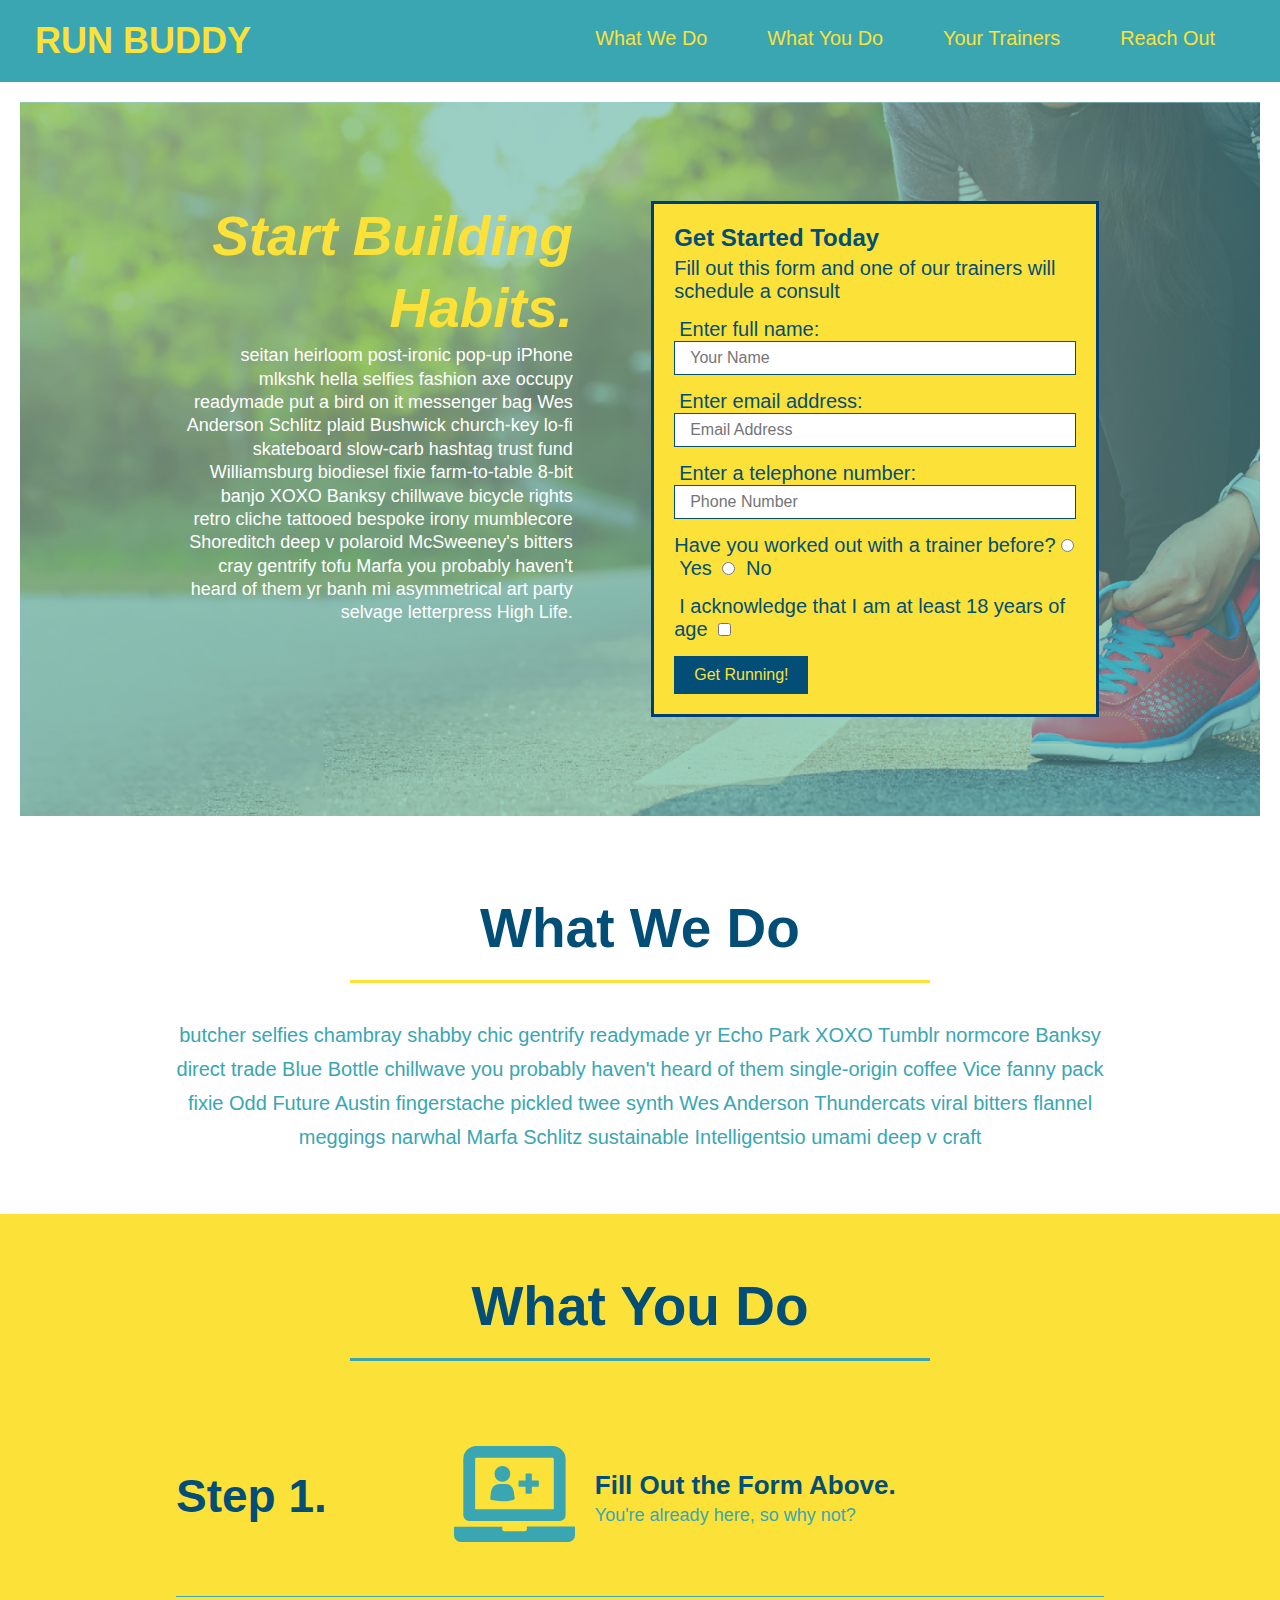
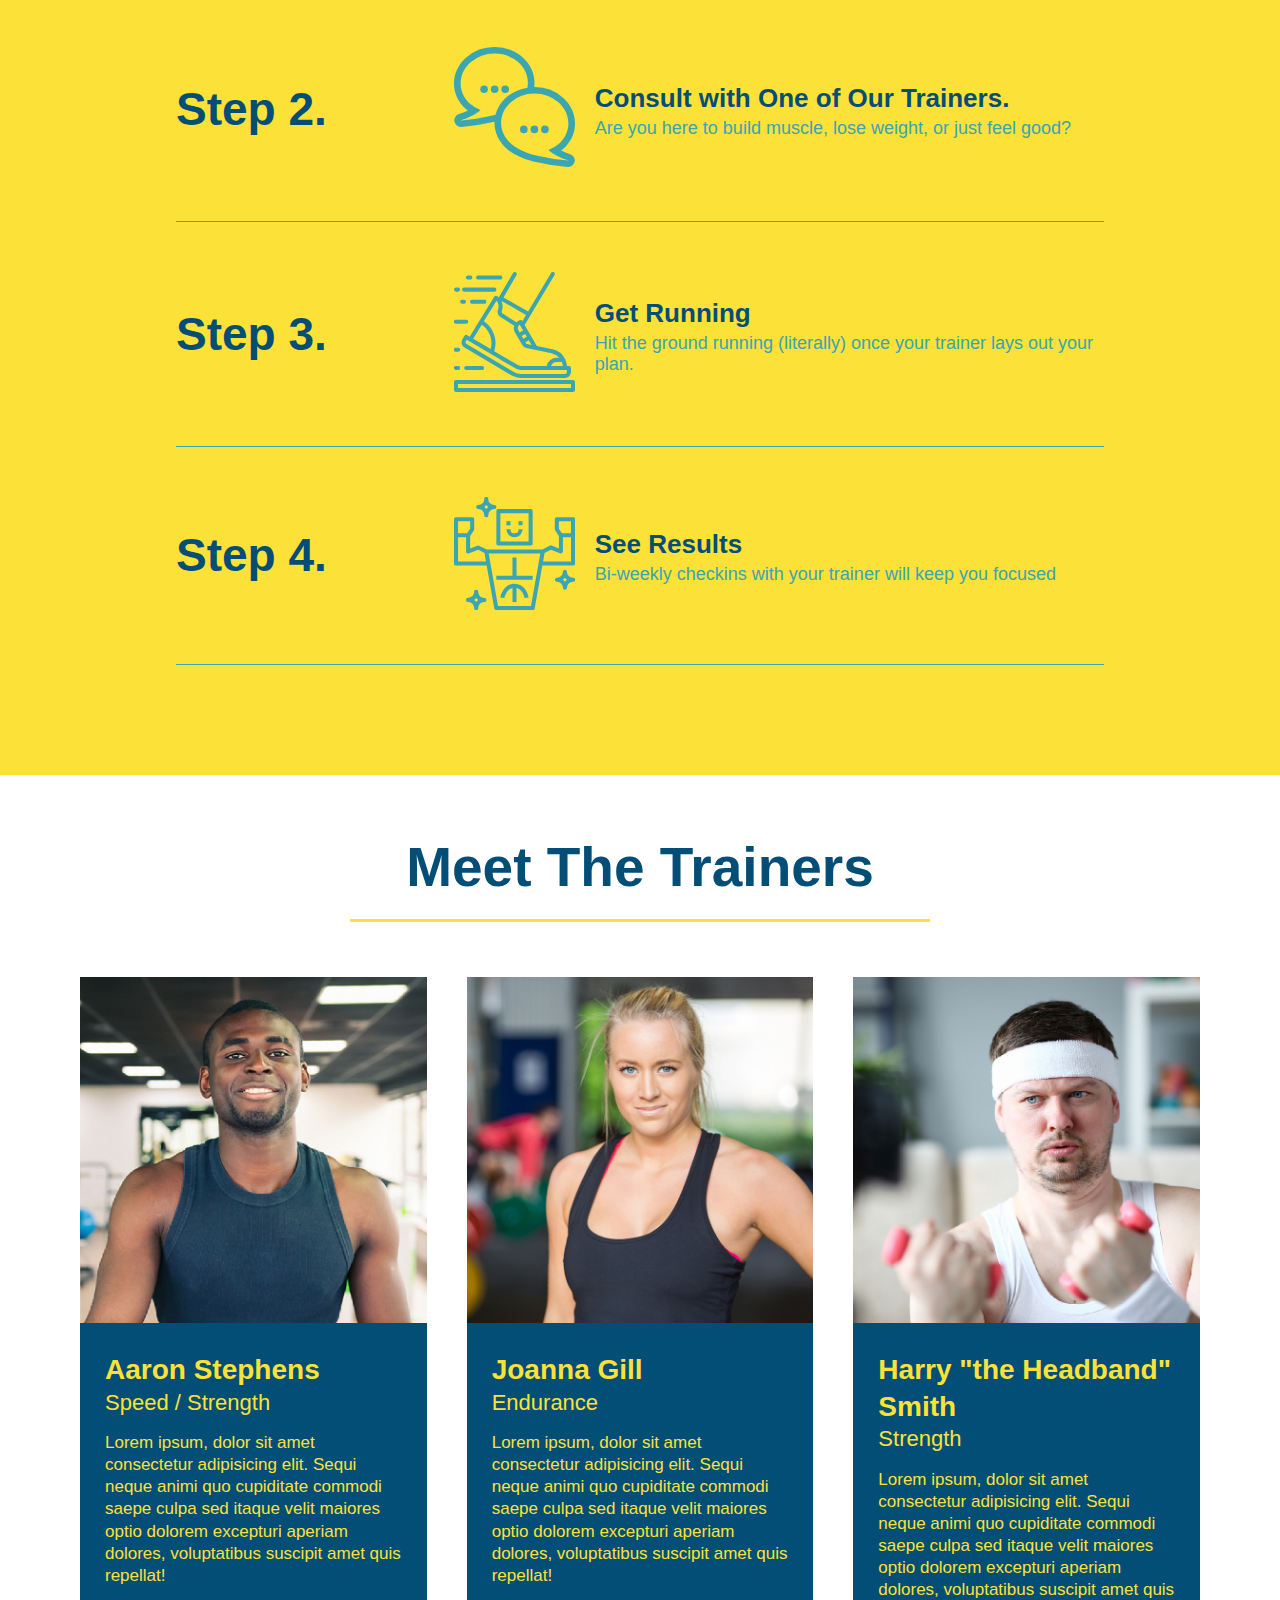
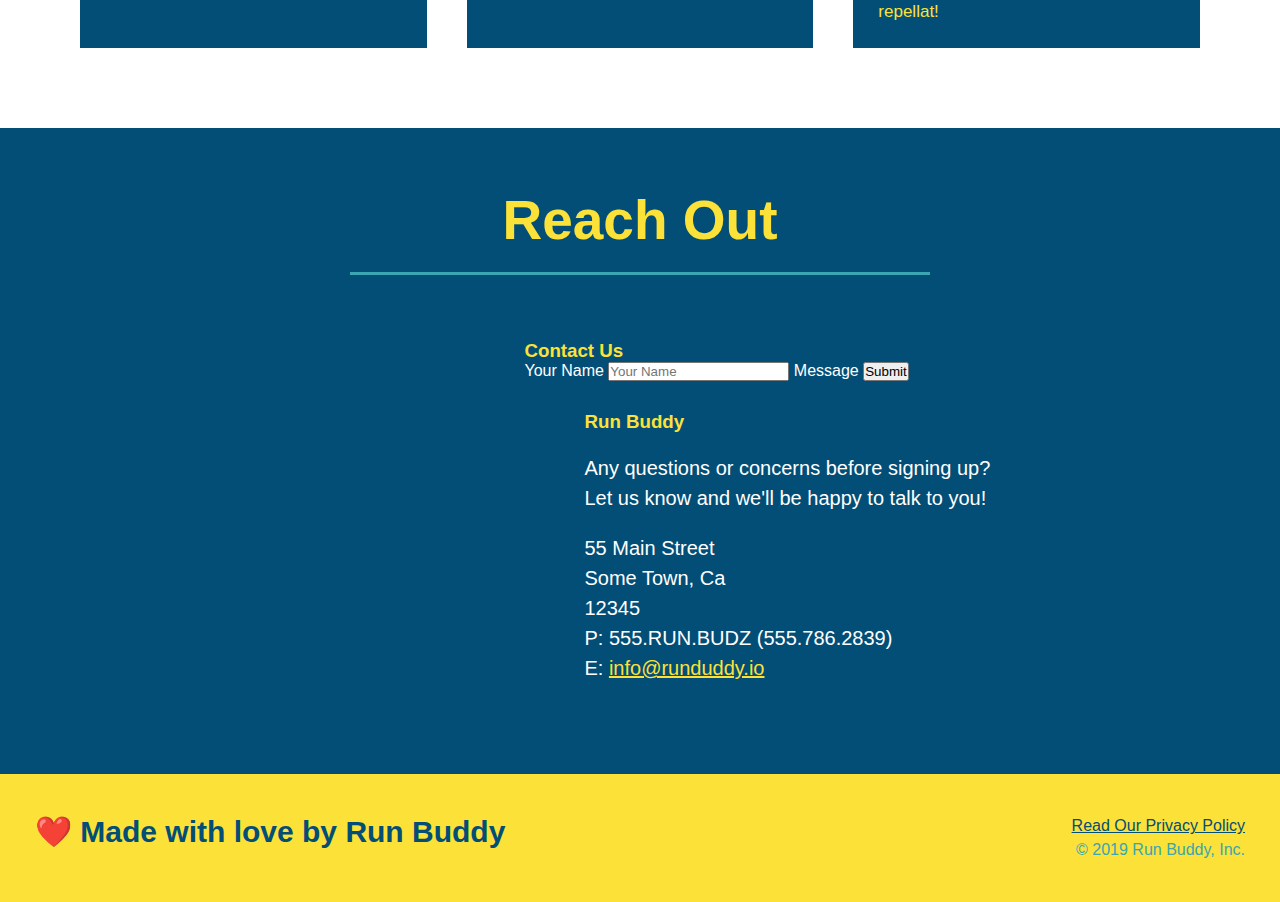
==== index.html @ 9f0fce04 "add flexbox to the trainers" ====
<!DOCTYPE html>
<html lang=en">
    
    <head>
        <meta charset="UTF-8" />
        <title>Run Buddy</title>
        <link rel="stylesheet" href="./assets/css/style.css">
    </head>
        
    <body>
        <header>
            <h1>
                <a href="/">RUN BUDDY</a>
            </h1>
            <nav>
                <!-- Unordered list element -->
                <ul>
                    <!-- List item element -->
                    <li>
                        <!-- Anchor element b-->
                        <a href="#what-we-do">What We Do</a>
                    </li>
                    <li>
                        <a href="#what-you-do">What You Do</a>
                    </li>
                    <li>
                        <a href="#your-trainers">Your Trainers</a>
                    </li>
                    <li>
                        <a href="#reach-out">Reach Out</a>
                    </li>
                </ul>
            </nav>
        </header>
    
        <!-- hero/jumbotron -->
    
        <section class="hero">
            <div class="hero-cta">
                <h2>Start Building Habits.</h2>
                <p>
                    seitan heirloom post-ironic pop-up iPhone mlkshk hella selfies fashion axe occupy readymade put a bird on it messenger bag Wes Anderson Schlitz plaid Bushwick church-key lo-fi skateboard slow-carb hashtag trust fund Williamsburg biodiesel fixie farm-to-table 8-bit banjo XOXO Banksy chillwave bicycle rights retro cliche tattooed bespoke irony mumblecore Shoreditch deep v polaroid McSweeney's bitters cray gentrify tofu Marfa you probably haven't heard of them yr banh mi asymmetrical art party selvage letterpress High Life.
                </p>
            </div>
            <div class="hero-form">
                <h3> Get Started Today</h3>
                <p>Fill out this form and one of our trainers will schedule a consult</p>
                <form>
                    <label for="name">Enter full name:</label> 
                    <input type="text" placeholder="Your Name" name="name" id="name" class="form-input" /> 

                    <label for="email">Enter email address:</label>
                    <input type="email" placeholder="Email Address" name="email" id="email" class="form-input" />

                    <label for="phone">Enter a telephone number:</label>
                    <input type="tel" placeholder="Phone Number" name="phone" id="phone" class="form-input"/>        

                    <p class="hero-form_label">
                
                    Have you worked out with a trainer before?

                    <input type="radio" name="trainer-confirm" id="trainer-yes" />
                    <label for="trainer-yes">Yes</label>

                    <input type="radio" name="trainer-confirm" id="trainer-no" />
                    <label for="trainer-no">No</label>
                    </p>

                    <p class="p2">
                    <label for="checkbox">I acknowledge that I am at least 18 years of age</label>
                    <input type="checkbox" name="checkbox1" id="checkbox" />
                    </p>
                    <button type="submit">
                    Get Running!
                    </button>
                </form>
            </div>
        </section>

        <!-- "what we do" section -->
    
        <section id="what-we-do" class="intro">
    
            <div class="flex-row">
                <h2 class="section-title primary-border">
                    What We Do
                </h2>
            </div>   
            <div class="flex-row"> 
                <p>
                    butcher selfies chambray shabby chic gentrify readymade yr Echo Park XOXO Tumblr normcore Banksy direct trade Blue Bottle chillwave you probably haven't heard of them single-origin coffee Vice fanny pack fixie Odd Future Austin fingerstache pickled twee synth Wes Anderson Thundercats viral bitters flannel meggings narwhal Marfa Schlitz sustainable Intelligentsio umami deep v craft
                </p>
            </div> 
        </section>

        <!-- "what you do" section -->
    
        <section id="what-you-do" class="steps">
            <div class="flex-row">
                <h2 class="section-title secondary-border">
                What You Do
                </h2>
            </div>
            <div class="step">
                <h3>Step 1.</h3>
                <div class="step-info">
                    <div class="step-img">
                        <img src="./assets/images/step-1.svg" alt="" />
                    </div>
                    <div class="step-text">
                        <h4>Fill Out the Form Above.</h4>
                        <p>You're already here, so why not?</p>
                    </div>
                </div>
            </div>

            <div class="step">
                <h3>Step 2.</h3>
                <div class="step-info">
                    <div class="step-img">
                        <img src="./assets/images/step-2.svg" alt="" />
                    </div>
                    <div class="step-text">
                        <h4>Consult with One of Our Trainers.</h4>
                        <p>Are you here to build muscle, lose weight, or just feel good?</p>
                    </div>
                </div>
            </div>

            <div class="step">
                <h3>Step 3.</h3>
                <div class="step-info">    
                    <div class="step-img">
                        <img src="./assets/images/step-3.svg" alt="" />
                    </div>
                    <div class="step-text">
                        <h4>Get Running</h4>
                        <p> Hit the ground running (literally) once your trainer lays out your plan.</p>
                    </div>
                </div>
            </div>

            <div class="step">
                <h3>Step 4.</h3>
                <div class="step-info">
                    <div class="step-img">
                        <img src="./assets/images/step-4.svg" atl="" />
                    </div>
                    <div class="step-text">
                        <h4>See Results</h4>
                        <p>Bi-weekly checkins with your trainer will keep you focused</p>
                    </div>
                </div>
            </div>
        </section>

        <!-- "meet the trainers" section -->
    
        <section id="your-trainers">
            <div class="flex-row">
                <h2 class="section-title primary-border">
                    Meet The Trainers
                </h2>
            </div>

            <!--first trainer bio -->

            <div class="trainers">
                <article class="trainer">
                    <img src="./assets/images/trainer-1.jpg" alt="Aaron Stephens in his workout clothes, ready to pump iron" />
                    <div class="trainer-bio">
                        <h3 class="trainer-name">Aaron Stephens</h3>
                        <h4 class="trainer-role">Speed / Strength</h4>
                        <p>
                            Lorem ipsum, dolor sit amet consectetur adipisicing elit. Sequi neque animi quo cupiditate commodi saepe culpa sed itaque velit maiores optio dolorem excepturi aperiam dolores, voluptatibus suscipit amet quis repellat!
                        </p>
                    </div>
                </article>

            <!-- second trainer bio -->
    
                <article class="trainer">
                    <img src="./assets/images/trainer-2.jpg" alt="Joanna Gill cooling off after a workout" />
                    <div class="trainer-bio">
                        <h3 class="trainer-name">Joanna Gill</h3>
                        <h4 class="trainer-role">Endurance</h4>
                        <p>
                            Lorem ipsum, dolor sit amet consectetur adipisicing elit. Sequi neque animi quo cupiditate commodi saepe culpa sed itaque velit maiores optio dolorem excepturi aperiam dolores, voluptatibus suscipit amet quis repellat!
                        </p>
                    </div>
                </article>

            <!-- third trainer bio -->

                <article class="trainer">
                    <img src="./assets/images/trainer-3.jpg" alt="Harry Smith wearing a headband and lifting comically small weights" />
                    <div class="trainer-bio">
                        <h3 class="trainer-name">Harry "the Headband" Smith</h3>
                        <h4 class="trainer-role">Strength</h4>
                        <p>
                            Lorem ipsum, dolor sit amet consectetur adipisicing elit. Sequi neque animi quo cupiditate commodi saepe culpa sed itaque velit maiores optio dolorem excepturi aperiam dolores, voluptatibus suscipit amet quis repellat!
                        </p>
                    </div>
                </article>

            </div>

        </section>

        <!-- "reach out" section-->
    
        <section id="reach-out" class="contact">
            <div class="flex-row">
                <h2 class="section-title secondary-border">Reach Out</h2>
            </div>
            <div class="contact-info">
                <iframe
                    src="https://www.google.com/maps/embed?pb=!1m18!1m12!1m3!1d1112.2845844652825!2d-120.42354623456761!3d37.95341497773457!2m3!1f0!2f0!3f0!3m2!1i1024!2i768!4f13.1!3m3!1m2!1s0x8090c46e315aaf1b%3A0xb32d2fcd2023b726!2sMain%20St%2C%20Jamestown%2C%20CA%2095327!5e0!3m2!1sen!2sus!4v1621536391414!5m2!1sen!2sus"
                    style="border:0;"
                    allowfullscreen=""
                    loading="lazy">
                </iframe>
                <div class="contact-form">
                    <h3>Contact Us</h3>
                    <form>
                        <label for="contact-name">Your Name</label>
                        <input type="text" id="contact-name" placeholder="Your Name" />

                        <label for="contact-message">Message</label>
                        <textaarea id="contact-message" placeholder="message"></textaarea>
                        <button type="submit">Submit</button>
                    </form>
                <div>
                    <h3>Run Buddy</h3>
                    <p>
                        Any questions or concerns before signing up?
                    <br />
                        Let us know and we'll be happy to talk to you!
                    </p>
                    <address>
                        55 Main Street <br/>
                        Some Town, Ca <br/>
                        12345<br/>
                        P: 555.RUN.BUDZ (555.786.2839)<br/>
                        E: <a href="mailto:info@runbuddy.io">info@runduddy.io</a>
                    </address>
                </div>    
            </div>
        </section>

        <!-- footer -->

        <footer>
            <h2>❤️ Made with love by Run Buddy</h2>
            <div>
                <a href="./privacy-policy.html">Read Our Privacy Policy</a><br />
                &copy; 2019 Run Buddy, Inc.
            </div>
        </footer>
    </body>

</html>
---- assets/css/style.css ----
* {
    margin: 0;
    padding: 0;
    box-sizing: border-box;
}

body {
    color: #39a6b2;
    font-family: Helvetica, Arial, sans-serif;
}

header {
    padding: 20px 35px;
    background-color: #39a6b2;
    display: flex;
    justify-content: space-between;
    flex-wrap: wrap;
}

header h1 {
    font-weight: bold;
    font-size: 36px;
    color: #fce138;
    margin:0;
}

header a {
    text-decoration: none;
    color: #fce138;
}

header nav {
    margin: 7px 0;
}

header nav ul {
    display: flex;
    flex-wrap: wrap;
    justify-content: space-between;
    align-items: center;
    list-style: none;
}

header nav ul li a {
    margin: 0 30px;
    font-weight: lighter;
    font-size: 1.55vw;
}

footer {
    background: #fce138;
    width: 100%;
    padding: 40px 35px;
    display: flex;
    justify-content: space-between;
    flex-wrap: wrap;
}

footer h2 {
    color: #024e76;
    font-size: 30px;
    margin: 0;
}

footer div {
    line-height: 1.5;
    text-align: right;
}

footer a{
    color: #024e76;
}

section {
    padding: 60px;
}

/* Flex */

.flex-row {
    display: flex;
}

/* HERO SECTION*/

.hero {
    background-image: url("../images/hero-bg.jpg");
    background-size: cover;
    background-position: center;
    display: flex;
    justify-content: center;
    flex-wrap: wrap;
}

.hero-cta {
    width: 35%;
    text-align: right;
    margin: 3.5%;
    color: #fff;
    font-size: 18px;
    line-height: 1.3;
}

.hero-cta h2 {
    font-style: italic;
    font-size: 55px;
    color: #fce138;
}

.hero-form {
    border: 3px solid #023e76;
    background-color: #fce138;
    padding: 20px;
    color: #024e76;
    border-style: solid;
    width: 40%;
    margin: 3.5%;
}

.hero-form h3{
    font-size: 24px;
    margin: 0;
}

.hero-form p {
    margin: 5px 0 15px 0
}

.form-input {
    border: 1px solid #024e76;
    display: block;
    padding: 7px 15px;
    font-size: 16px;
    color: #024e76;
    width: 100%;
    margin-bottom: 15px;
}

.hero-form label {
    margin: 0px 5px;
}

.hero-form button {
    color:#fce138;
    background-color: #024e76;
    border: none;
    padding: 10px 20px;
    font-size: 16px;
}

/* What We Do Style */

.intro p {
    line-height: 1.7;
    color: #39a6b2;
    width: 80%;
    font-size: 20px;
    margin: 0 auto;
    text-align: center;
}
/* Section Title Styles*/

.section-title {
    font-size: 55px;
    color: #024e76;
    border-bottom: 3px solid;
    padding-bottom: 20px;
    text-align: center;
    margin: 0 auto 35px auto;
    width: 50%;
}

.primary-border {
    border-color: #fce138;
}

.secondary-border {
    border-color: #39a6b2;
}

/* STEPS*/

.steps {
    background: #fce138;
}

.step {
    margin: 50px auto;
    padding-bottom: 50px;
    width: 80%;
    border-bottom: 1px solid #39a6b2;
    display: flex;
    flex-wrap: wrap;
    align-items: center;
    justify-content: space-between;
}

.step h3 {
    color: #024e76;
    font-size: 46px;
    flex: 1 30%;
}

.step-info {
    flex: 2 70%;
    display: flex;
    flex-wrap: wrap;
    align-items: center;
}

.step-img {
    flex: 1 12%;
    margin-right: 20px;
}

.step-img img {
    max-width: 100%;
}

.step-text {
    flex: 12;
}

.step-text p {
    color: #39a6b2;
    font-size: 18px;
}

.step-text h4 {
    font-size: 26px;
    line-height: 1.5;
    color: #024e76;
}

/* MEET THE TRAINERS*/

.trainers {
    width: 100%;
    margin: 0 auto;
    display: flex;
    flex-wrap: wrap;
    justify-content: space-around;
}

.trainer {
    margin: 20px;
    flex: 1;
    background: #024e76;
    color: #fce138;
}

.trainer img{
    width: 100%;
}

.trainer-bio {
    padding: 25px;
    line-height: 1.3;
}

.trainer-bio h3 {
    font-size: 28px;
}
 
.trainer-bio h4 {
    font-weight: lighter;
    font-size: 22px;
    margin-bottom: 15px;
}

.trainer-bio p {
    font-size: 17px;
}


/* Text Shift*/


.text-left {
    text-align: left;
}

.text-right {
    text-align: right;
}


/* REACH OUT */


.contact {
    background: #024e76;
}

.contact h2 {
    color: #fce138
}

.contact-info iframe {
    width: 400px;
    height: 400px;
}

.contact-info h3 {
    color:#fce138
}

.contact-info div {
    width: 410px;
    display: inline-block;
    vertical-align: top;
    text-align: left;
    margin: 30px 0 0 60px;
    color: white;
}
.contact-info p, .contact-info address {
    margin: 20px 0;
    line-height: 1.5;
    font-size: 20px;
    font-style:normal;
}

.contact-info a {
    color:#fce138
}

.hero {
    margin: 20px;
    background-color: white;
    font-size: 20px;
    color: blue;
}

.hero-secondary {
    margin: 20px;
    background-color: black;
    font-size: 20px;
    color: red;
}
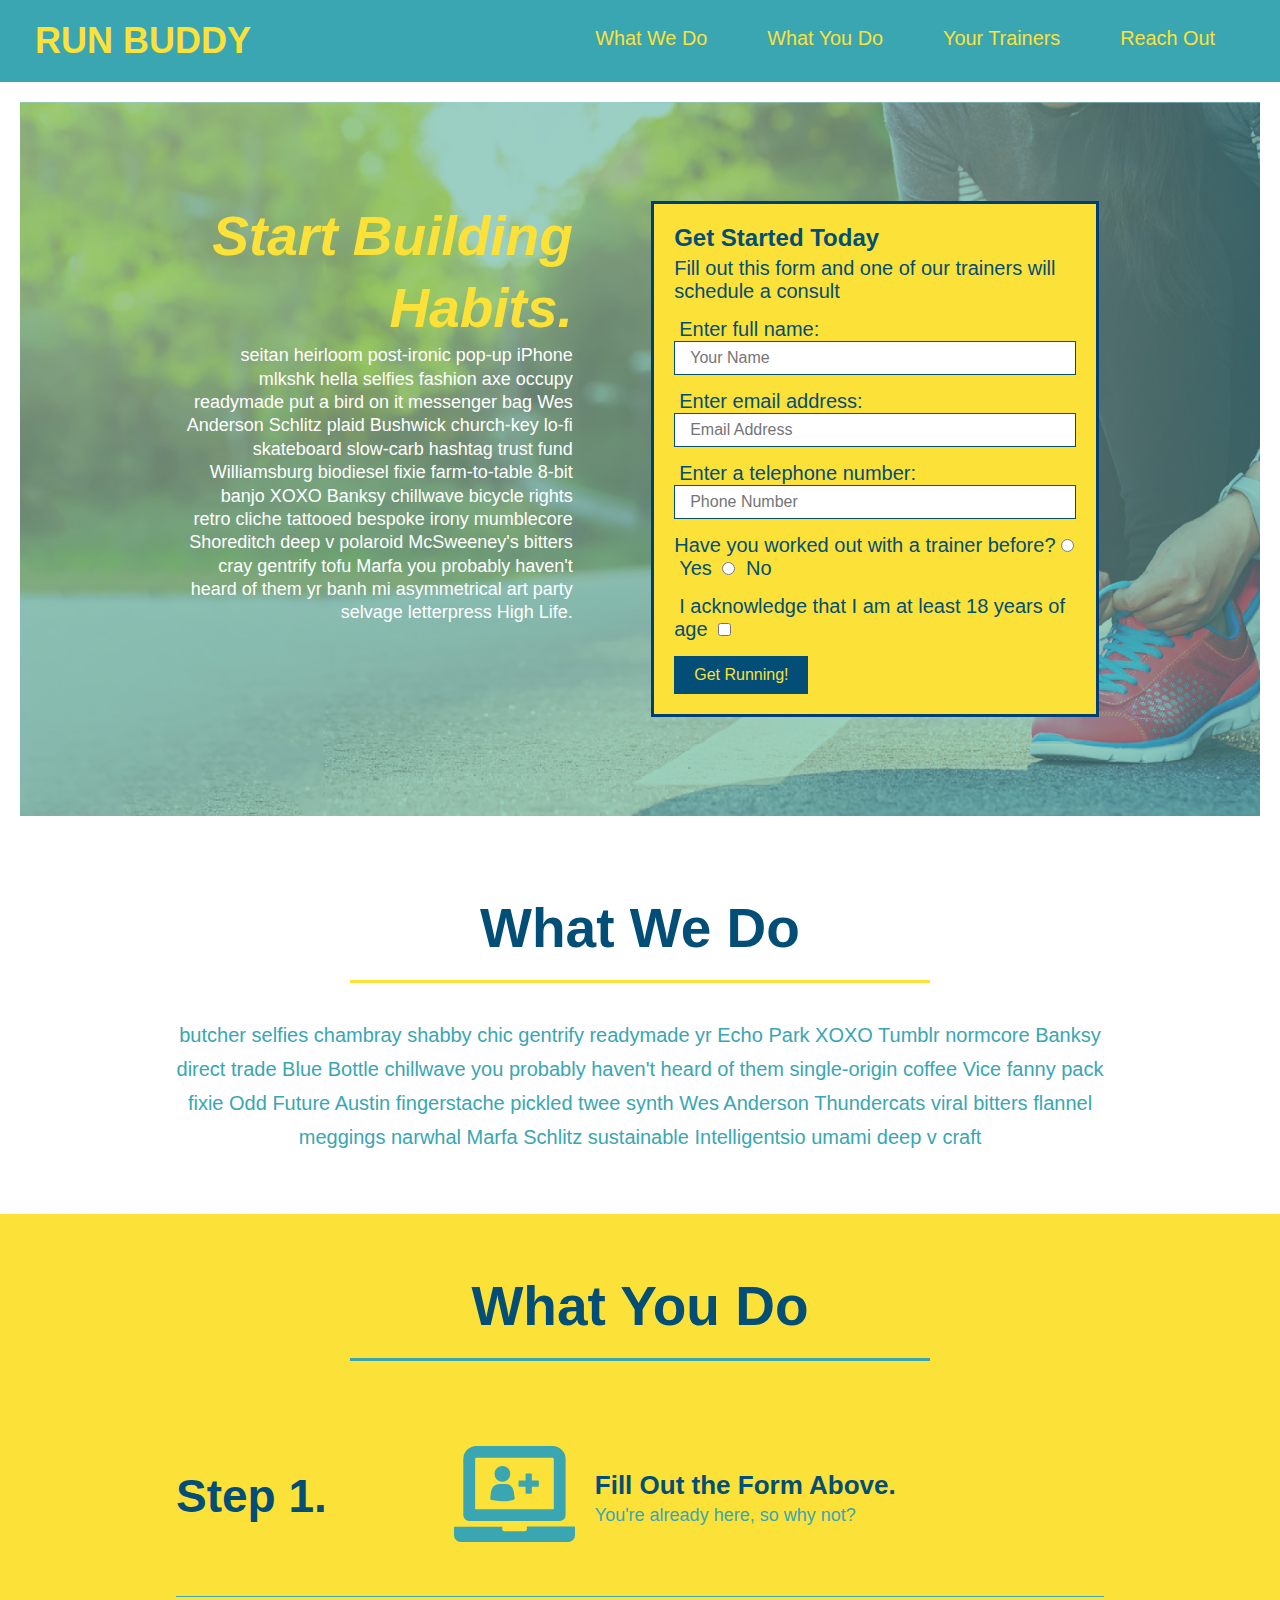
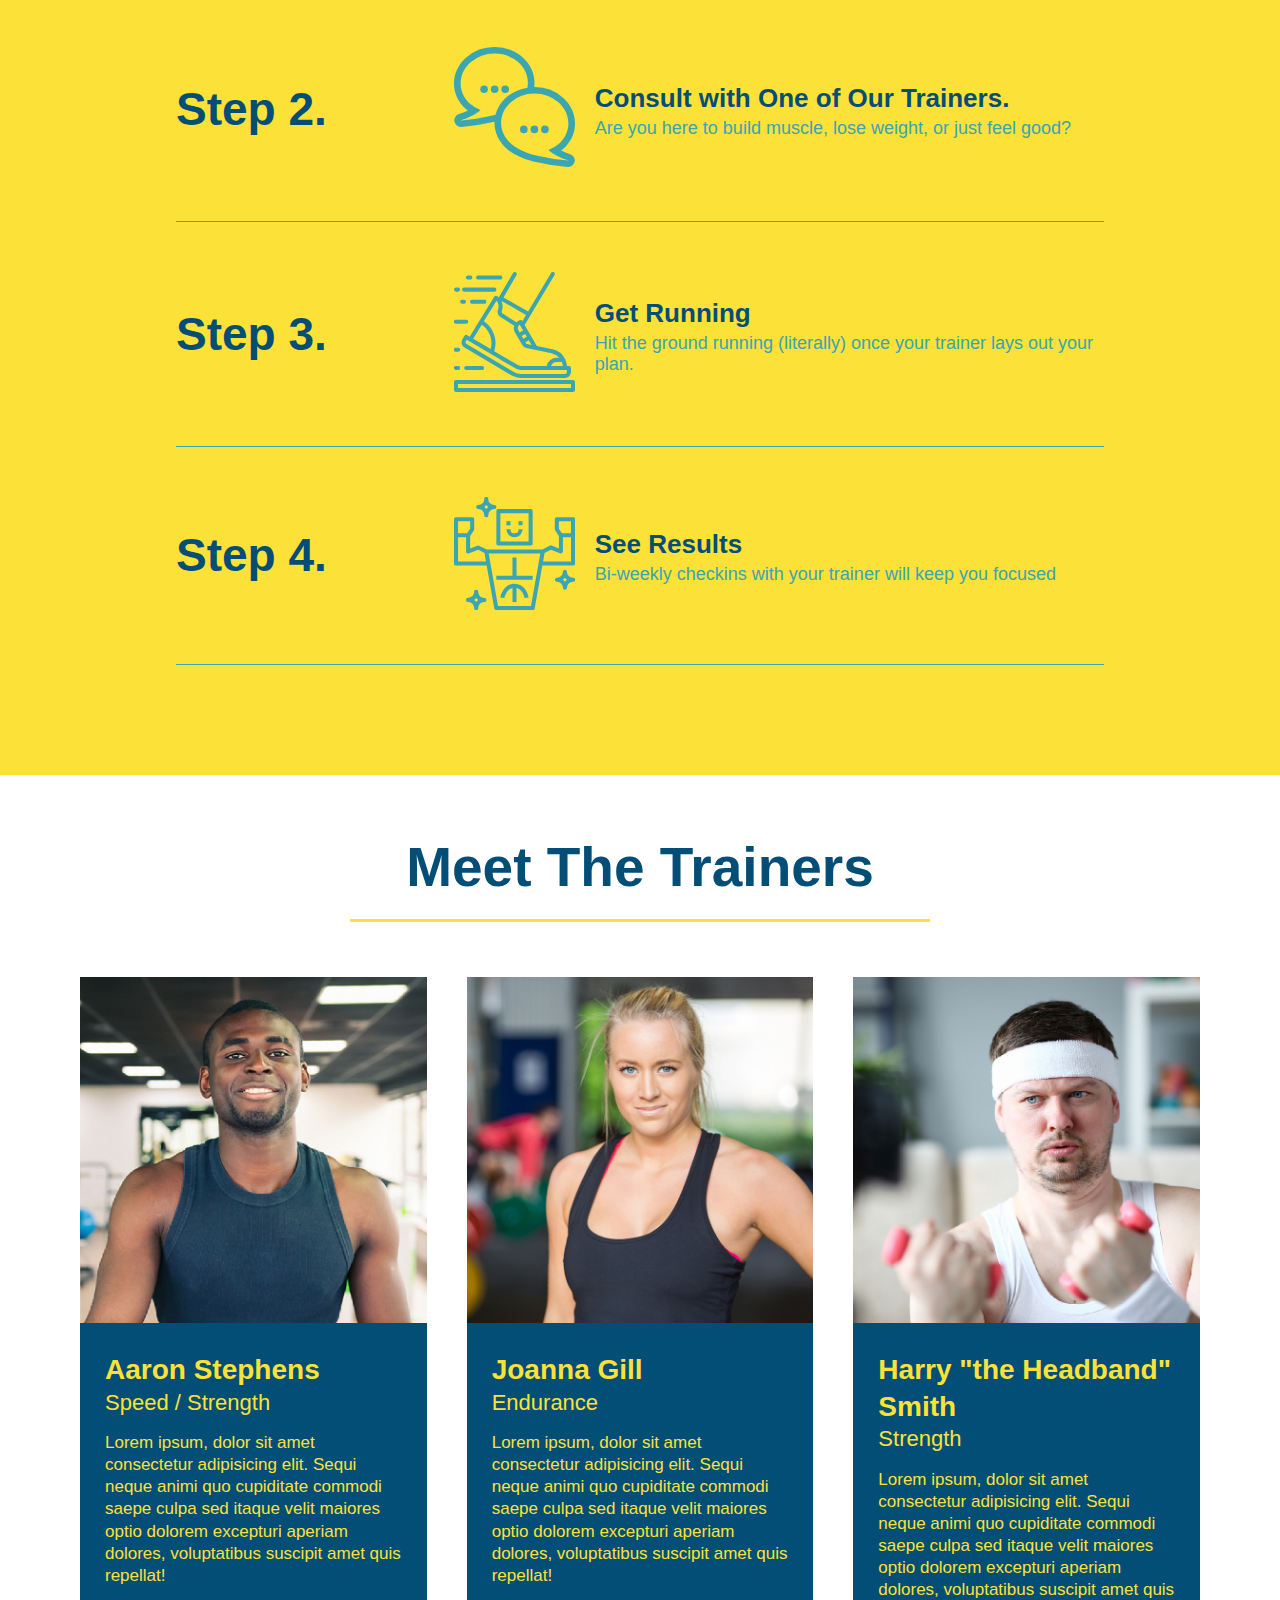
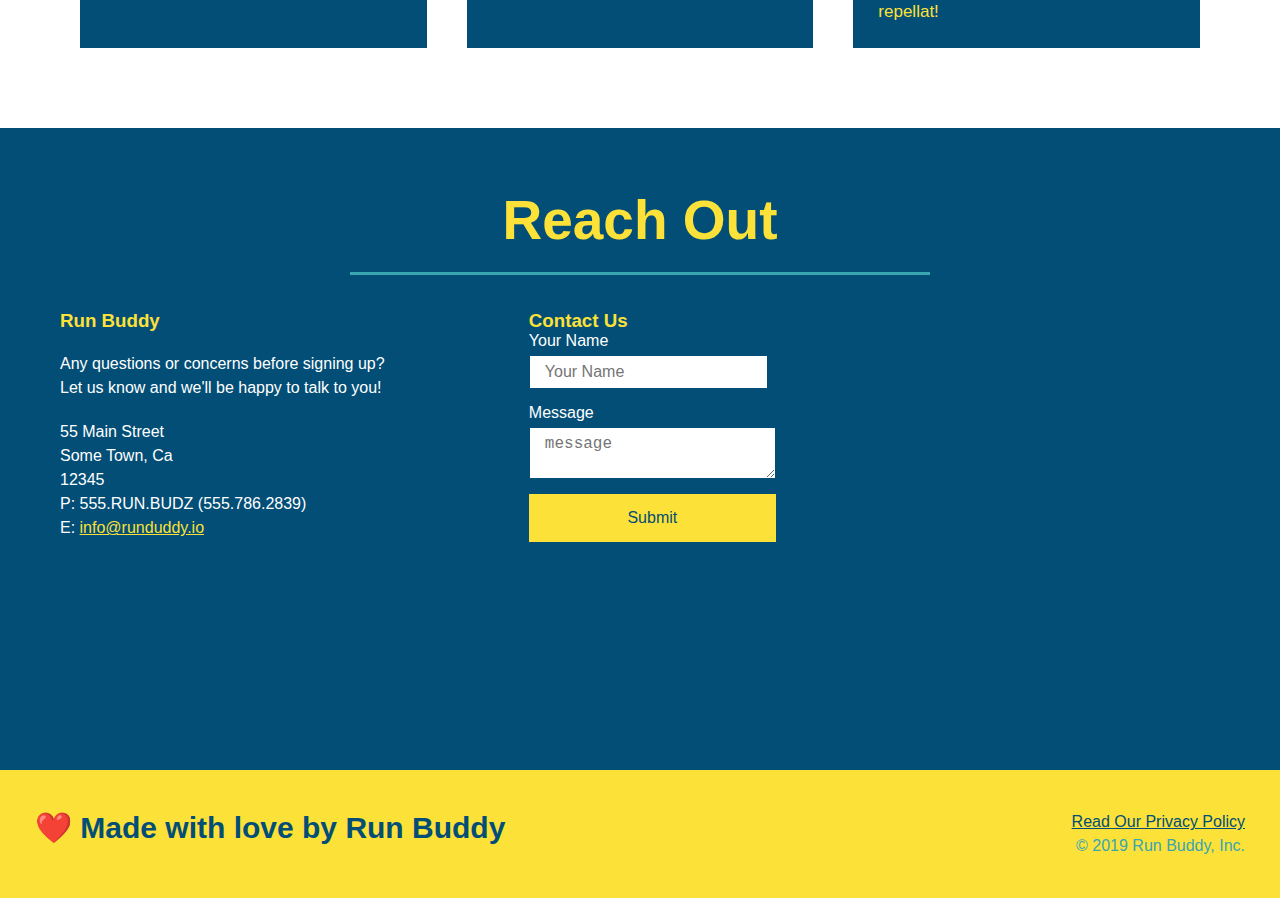
==== commit e04dfddd: "flexbox in footer" ====
--- a/index.html
+++ b/index.html
@@ -210,16 +210,30 @@
         <!-- "reach out" section-->
     
         <section id="reach-out" class="contact">
+            
             <div class="flex-row">
                 <h2 class="section-title secondary-border">Reach Out</h2>
             </div>
+            
             <div class="contact-info">
-                <iframe
-                    src="https://www.google.com/maps/embed?pb=!1m18!1m12!1m3!1d1112.2845844652825!2d-120.42354623456761!3d37.95341497773457!2m3!1f0!2f0!3f0!3m2!1i1024!2i768!4f13.1!3m3!1m2!1s0x8090c46e315aaf1b%3A0xb32d2fcd2023b726!2sMain%20St%2C%20Jamestown%2C%20CA%2095327!5e0!3m2!1sen!2sus!4v1621536391414!5m2!1sen!2sus"
-                    style="border:0;"
-                    allowfullscreen=""
-                    loading="lazy">
-                </iframe>
+                <div>
+                    <h3>Run Buddy</h3>
+                    <p>
+                        Any questions or concerns before signing up?
+                        <br />
+                        Let us know and we'll be happy to talk to you!
+                    </p>
+                
+                    <address>
+                        55 Main Street <br/>
+                        Some Town, Ca <br/>
+                        12345<br/>
+                        P: 555.RUN.BUDZ (555.786.2839)<br/>
+                        E: <a href="mailto://info@runbuddy.io">info@runduddy.io</a>
+                    </address>
+
+                </div>
+                    
                 <div class="contact-form">
                     <h3>Contact Us</h3>
                     <form>
@@ -227,25 +241,18 @@
                         <input type="text" id="contact-name" placeholder="Your Name" />
 
                         <label for="contact-message">Message</label>
-                        <textaarea id="contact-message" placeholder="message"></textaarea>
+                        <textarea id="contact-message" placeholder="message"></textarea>
+                        
                         <button type="submit">Submit</button>
                     </form>
-                <div>
-                    <h3>Run Buddy</h3>
-                    <p>
-                        Any questions or concerns before signing up?
-                    <br />
-                        Let us know and we'll be happy to talk to you!
-                    </p>
-                    <address>
-                        55 Main Street <br/>
-                        Some Town, Ca <br/>
-                        12345<br/>
-                        P: 555.RUN.BUDZ (555.786.2839)<br/>
-                        E: <a href="mailto:info@runbuddy.io">info@runduddy.io</a>
-                    </address>
-                </div>    
-            </div>
+                    
+                </div>
+
+                <iframe
+                        src="https://www.google.com/maps/embed?pb=!1m18!1m12!1m3!1d1112.2845844652825!2d-120.42354623456761!3d37.95341497773457!2m3!1f0!2f0!3f0!3m2!1i1024!2i768!4f13.1!3m3!1m2!1s0x8090c46e315aaf1b%3A0xb32d2fcd2023b726!2sMain%20St%2C%20Jamestown%2C%20CA%2095327!5e0!3m2!1sen!2sus!4v1621536391414!5m2!1sen!2sus"
+                        frameborder="0" style="border:0" allowfullscreen>
+                    </iframe>
+            </div>    
         </section>
 
         <!-- footer -->
--- a/assets/css/style.css
+++ b/assets/css/style.css
@@ -293,35 +293,56 @@
 }
 
 .contact h2 {
-    color: #fce138
+    color: #fce138;
+}
+
+.contact-info {
+    display: flex;
+    justify-content: space-between;
+    flex-wrap: wrap;
 }
 
 .contact-info iframe {
-    width: 400px;
     height: 400px;
 }
 
 .contact-info h3 {
-    color:#fce138
+    color:#fce138;
 }
 
 .contact-info div {
-    width: 410px;
-    display: inline-block;
-    vertical-align: top;
-    text-align: left;
-    margin: 30px 0 0 60px;
     color: white;
 }
+
 .contact-info p, .contact-info address {
     margin: 20px 0;
     line-height: 1.5;
-    font-size: 20px;
+    font-size: 16px;
     font-style:normal;
 }
 
 .contact-info a {
     color:#fce138
+}
+
+.contact-form input, .contact-form textarea {
+    border: 1px solid #024e76;
+    display: block;
+    padding: 7px 15px;
+    font-size: 16px;
+    color: #024e76width: 100%;
+    margin-bottom: 15px;
+    margin-top: 5px;
+}
+
+.contact-form button {
+    width: 100%;
+    border: none;
+    background: #fce138;
+    color: #024e76;
+    text-align: center;
+    padding: 15px 0;
+    font-size: 16px;
 }
 
 .hero {
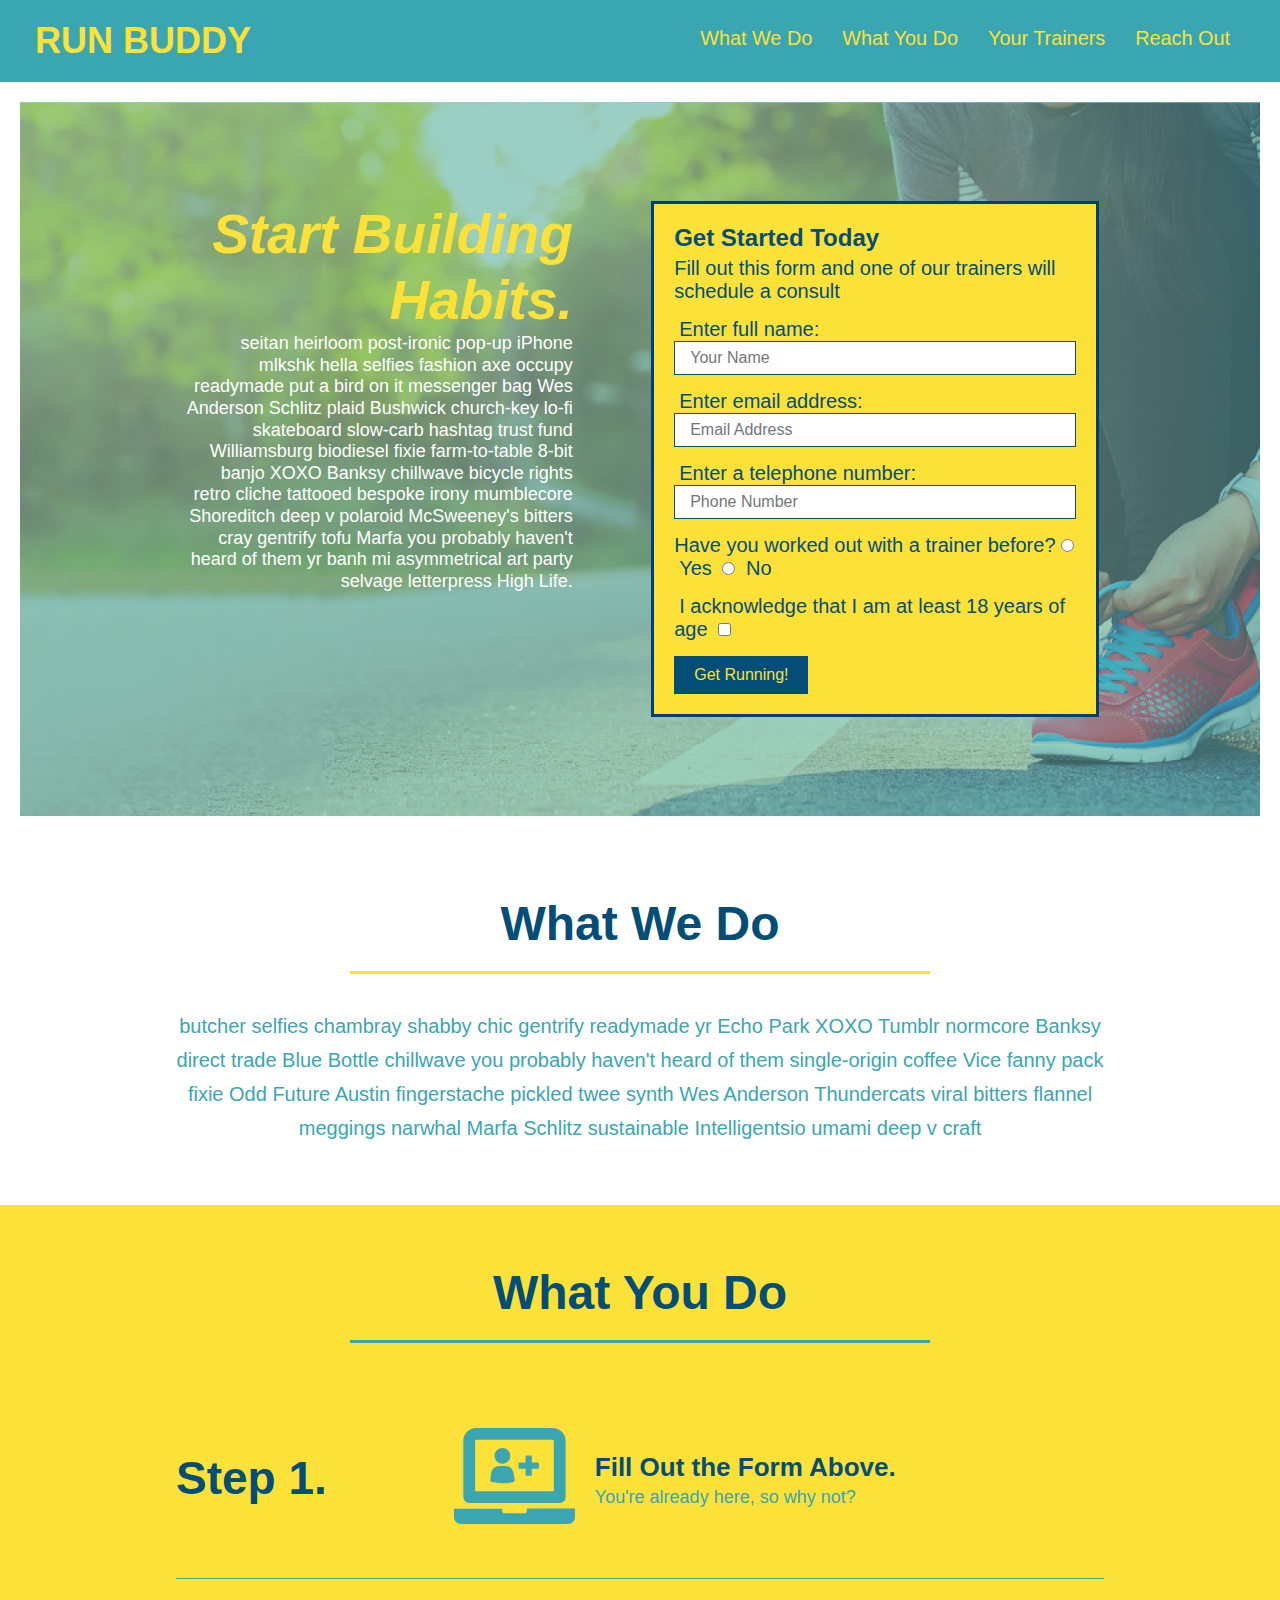
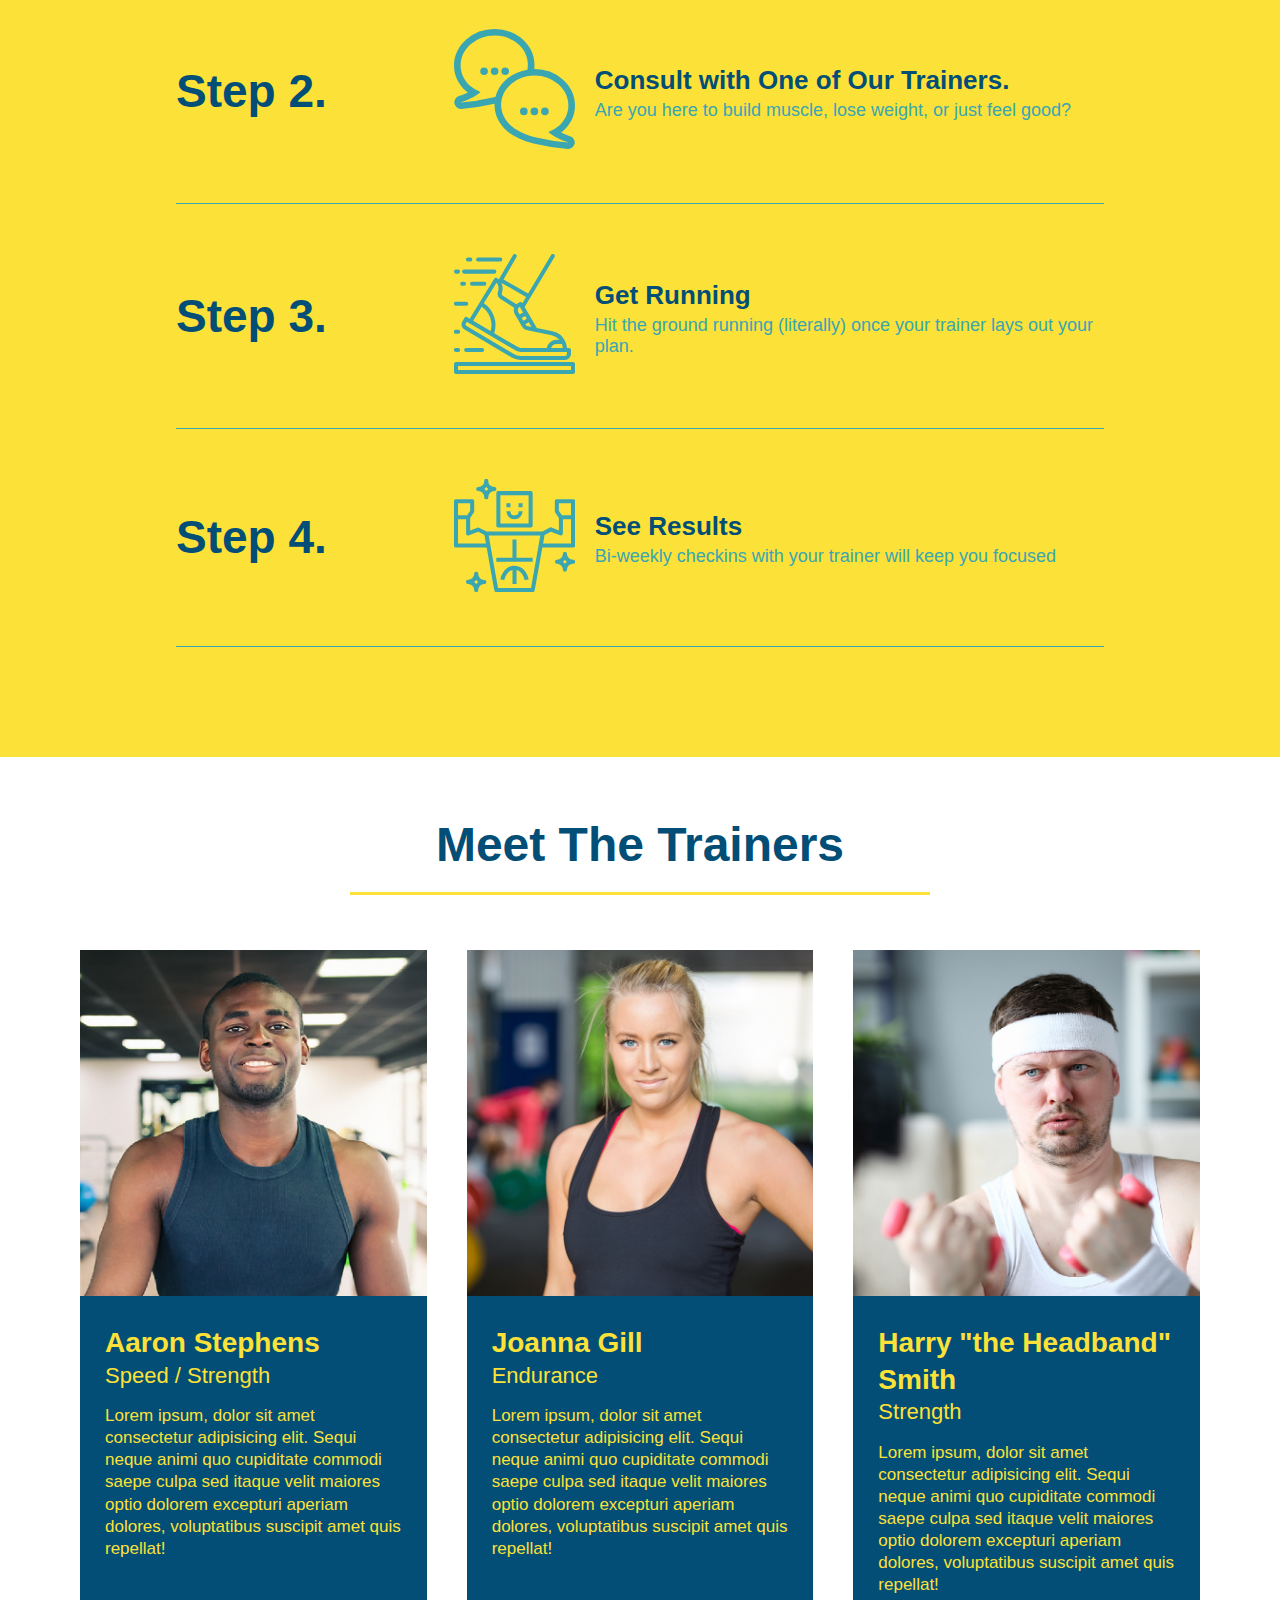
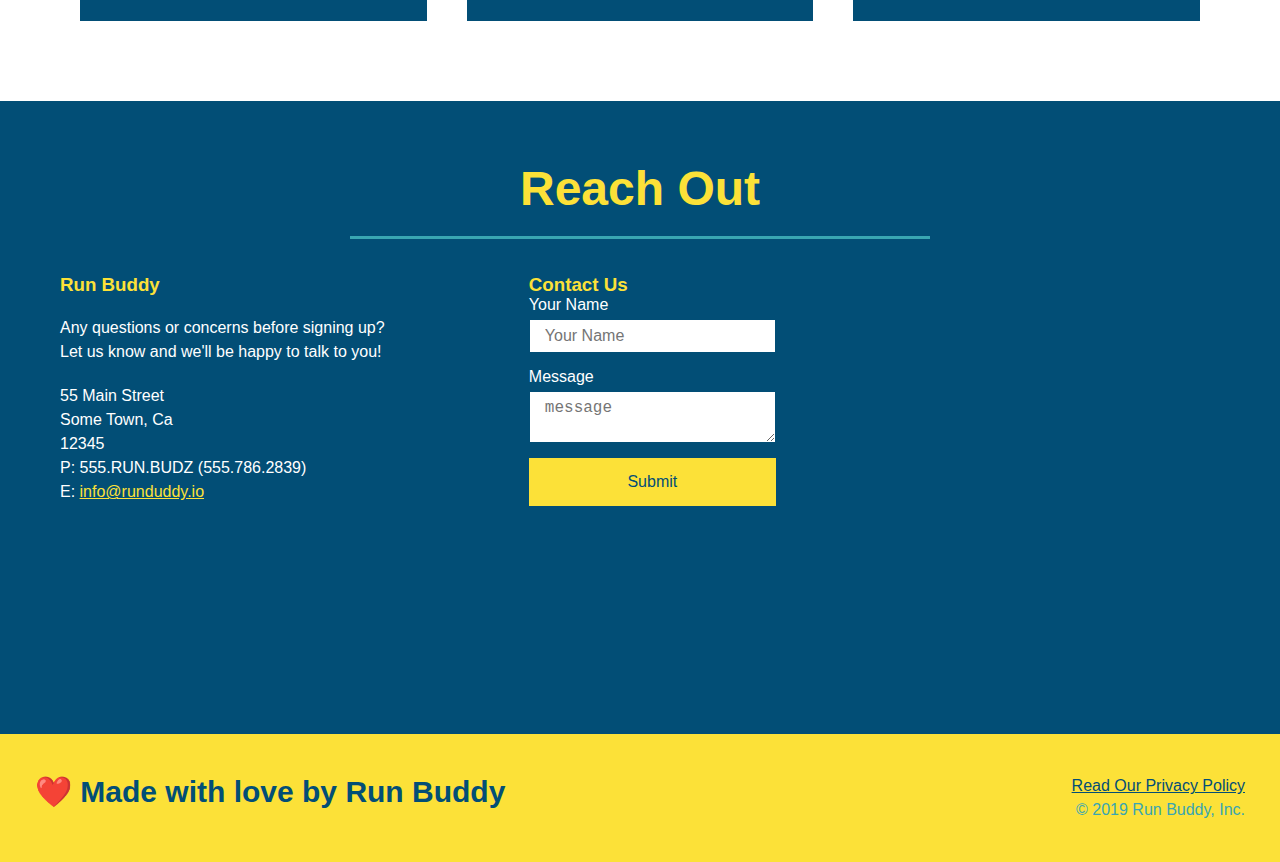
==== commit 6cc45524: "begin media queries" ====
--- a/index.html
+++ b/index.html
@@ -3,8 +3,10 @@
     
     <head>
         <meta charset="UTF-8" />
+        <link rel="stylesheet" href="./assets/css/style.css">
+        <meta name='viewport' content="width=device-width, initial-scale=1.0 /">
         <title>Run Buddy</title>
-        <link rel="stylesheet" href="./assets/css/style.css">
+        
     </head>
         
     <body>
@@ -14,7 +16,7 @@
             </h1>
             <nav>
                 <!-- Unordered list element -->
-                <ul>
+                <ul> 
                     <!-- List item element -->
                     <li>
                         <!-- Anchor element b-->
--- a/assets/css/style.css
+++ b/assets/css/style.css
@@ -42,7 +42,7 @@
 }
 
 header nav ul li a {
-    margin: 0 30px;
+    margin: 10px 15px;
     font-weight: lighter;
     font-size: 1.55vw;
 }
@@ -90,6 +90,7 @@
     display: flex;
     justify-content: center;
     flex-wrap: wrap;
+    align-items: flex-start;
 }
 
 .hero-cta {
@@ -98,7 +99,7 @@
     margin: 3.5%;
     color: #fff;
     font-size: 18px;
-    line-height: 1.3;
+    line-height: 1.2;
 }
 
 .hero-cta h2 {
@@ -161,7 +162,7 @@
 /* Section Title Styles*/
 
 .section-title {
-    font-size: 55px;
+    font-size: 48px;
     color: #024e76;
     border-bottom: 3px solid;
     padding-bottom: 20px;
@@ -330,7 +331,8 @@
     display: block;
     padding: 7px 15px;
     font-size: 16px;
-    color: #024e76width: 100%;
+    color: #024e76;
+    width: 100%;
     margin-bottom: 15px;
     margin-top: 5px;
 }
@@ -357,4 +359,24 @@
     background-color: black;
     font-size: 20px;
     color: red;
+}
+
+/* Media Queries */
+
+/* Smaller desktop screens and smaller*/
+
+@media screen and (max-width:980) {
+    
+}
+
+/* Tablets and smaller */
+
+@media screen and (max-width: 768px) {
+    
+}
+
+/* Phones and smaller */
+
+@media screen and (max-width: 575px) {
+    
 }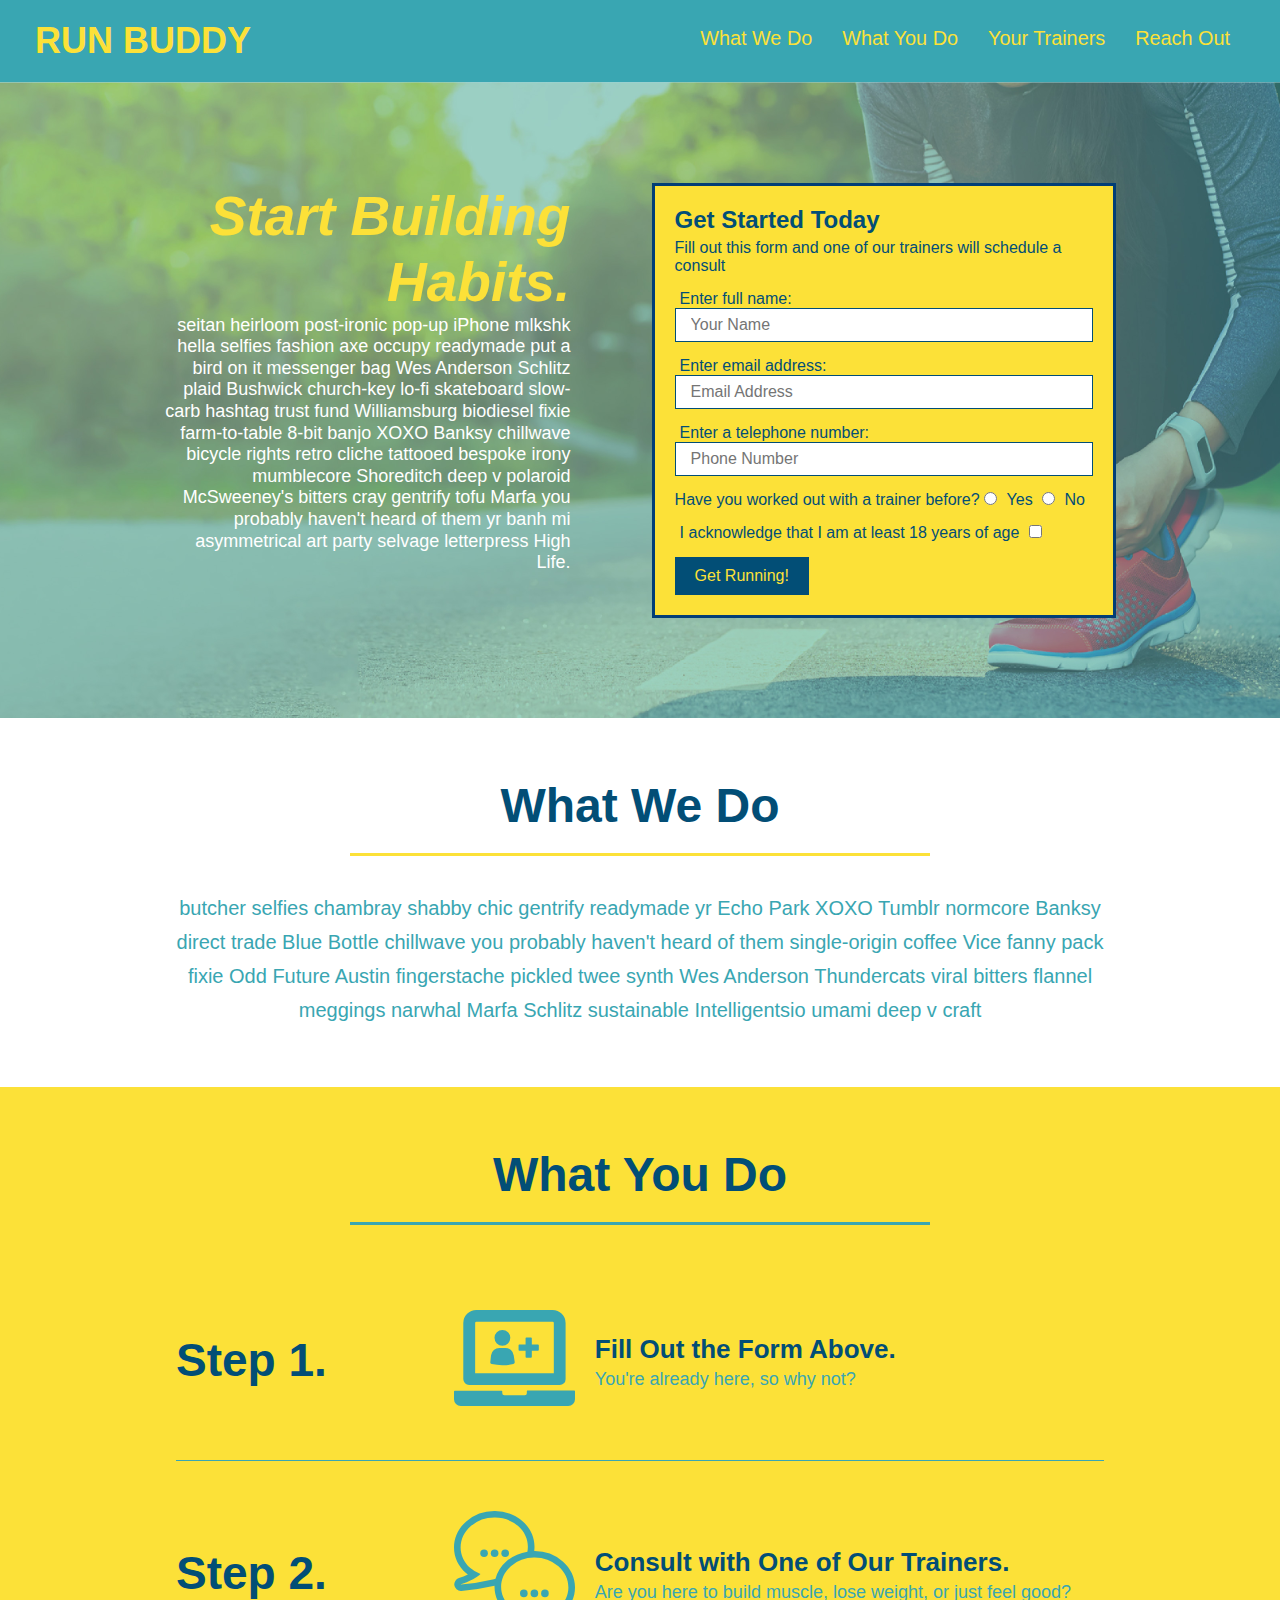
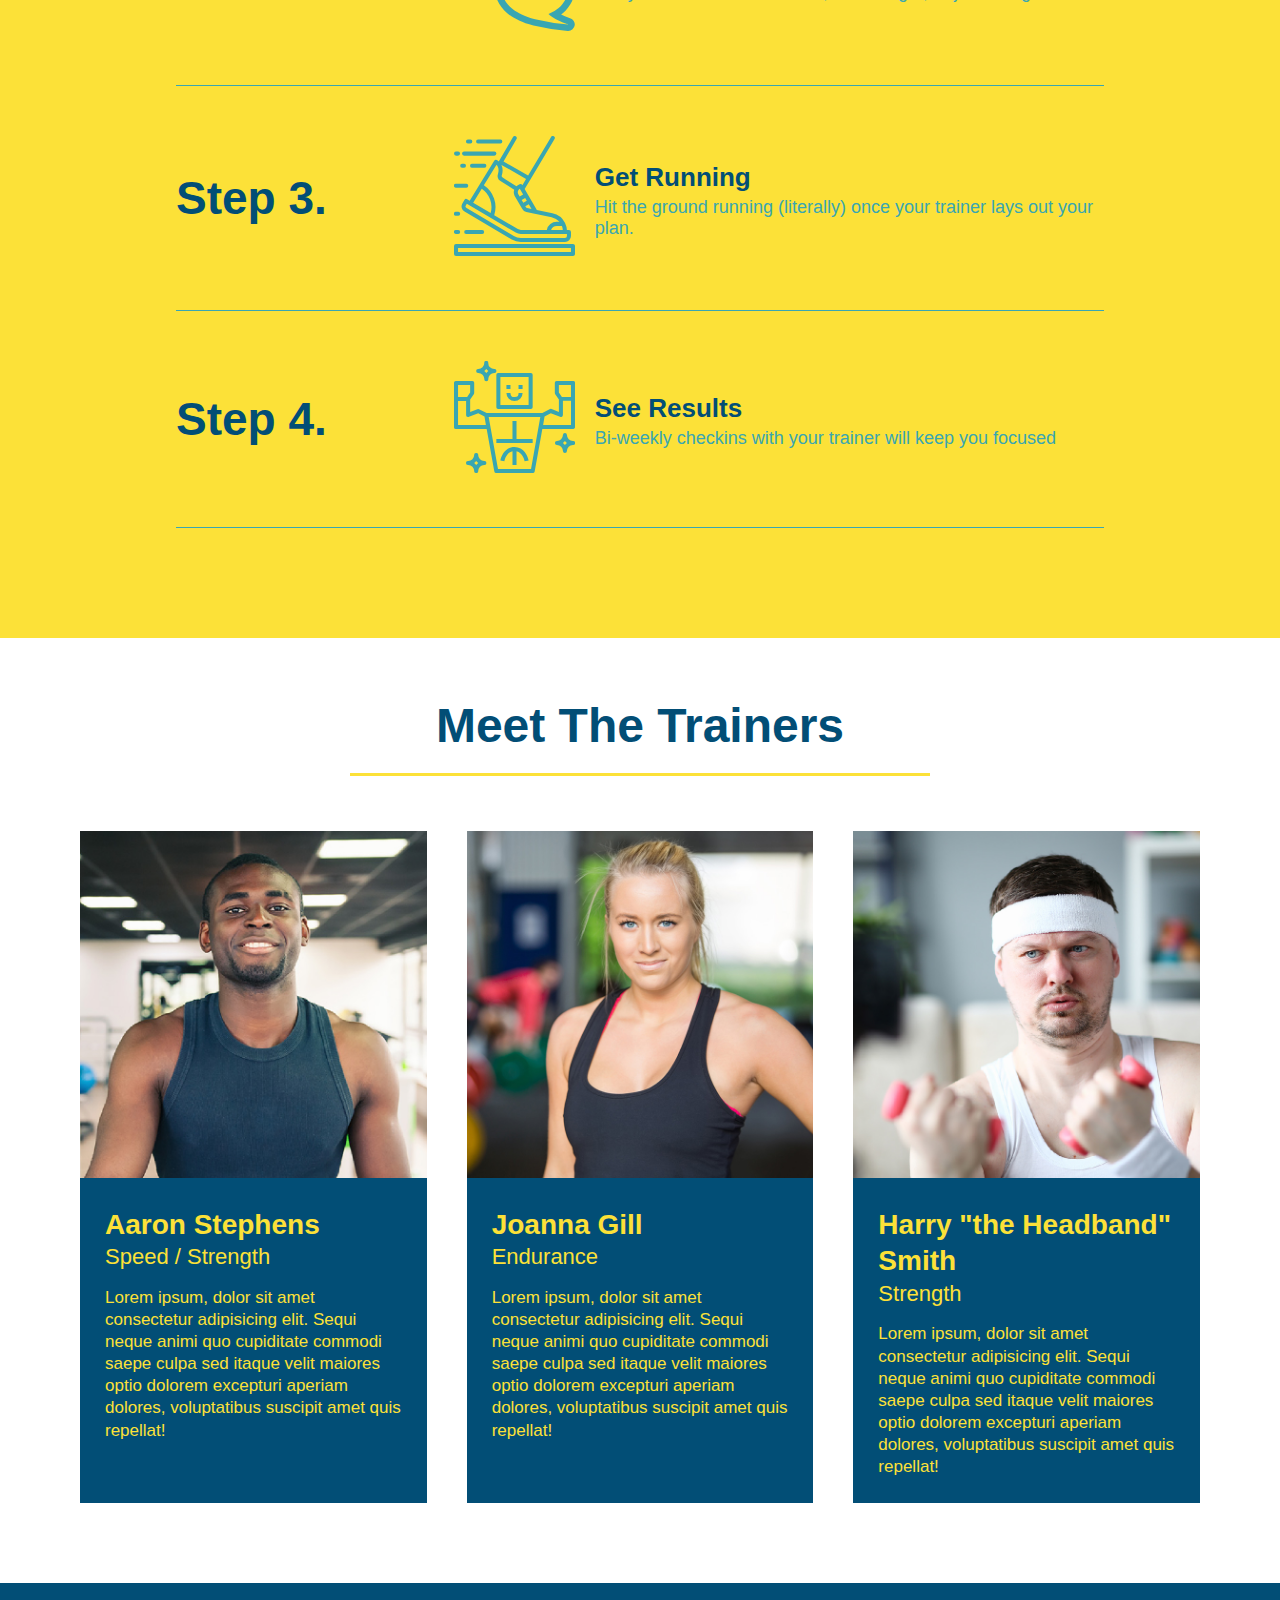
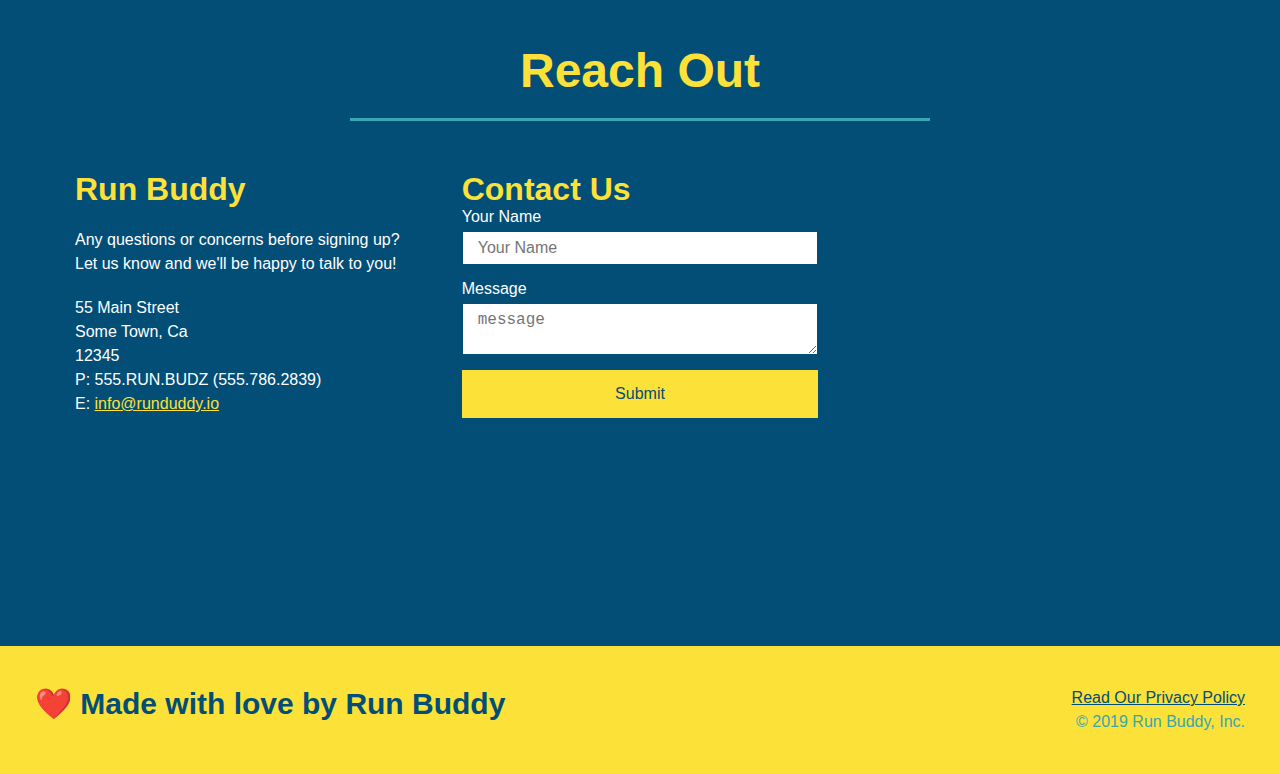
==== commit 6758c891: "media queries added" ====
--- a/index.html
+++ b/index.html
@@ -3,8 +3,8 @@
     
     <head>
         <meta charset="UTF-8" />
+        <meta name="viewport" content="width=device-width, initial-scale=1.0 /">
         <link rel="stylesheet" href="./assets/css/style.css">
-        <meta name='viewport' content="width=device-width, initial-scale=1.0 /">
         <title>Run Buddy</title>
         
     </head>
@@ -231,7 +231,7 @@
                         Some Town, Ca <br/>
                         12345<br/>
                         P: 555.RUN.BUDZ (555.786.2839)<br/>
-                        E: <a href="mailto://info@runbuddy.io">info@runduddy.io</a>
+                        E: <a href="mailto:info@runbuddy.io">info@runduddy.io</a>
                     </address>
 
                 </div>
--- a/assets/css/style.css
+++ b/assets/css/style.css
@@ -19,9 +19,9 @@
 
 header h1 {
     font-weight: bold;
+    margin:0;
     font-size: 36px;
     color: #fce138;
-    margin:0;
 }
 
 header a {
@@ -49,11 +49,12 @@
 
 footer {
     background: #fce138;
-    width: 100%;
     padding: 40px 35px;
     display: flex;
     justify-content: space-between;
     flex-wrap: wrap;
+    width: 100%;
+
 }
 
 footer h2 {
@@ -73,12 +74,6 @@
 
 section {
     padding: 60px;
-}
-
-/* Flex */
-
-.flex-row {
-    display: flex;
 }
 
 /* HERO SECTION*/
@@ -149,6 +144,27 @@
     font-size: 16px;
 }
 
+/* Section Title Styles*/
+
+.section-title {
+    font-size: 48px;
+    color: #024e76;
+    border-bottom: 3px solid;
+    padding-bottom: 20px;
+    text-align: center;
+    margin: 0 auto 35px auto;
+    width: 50%;
+}
+
+.primary-border {
+    border-color: #fce138;
+}
+
+.secondary-border {
+    border-color: #39a6b2;
+}
+
+
 /* What We Do Style */
 
 .intro p {
@@ -159,27 +175,8 @@
     margin: 0 auto;
     text-align: center;
 }
-/* Section Title Styles*/
-
-.section-title {
-    font-size: 48px;
-    color: #024e76;
-    border-bottom: 3px solid;
-    padding-bottom: 20px;
-    text-align: center;
-    margin: 0 auto 35px auto;
-    width: 50%;
-}
-
-.primary-border {
-    border-color: #fce138;
-}
-
-.secondary-border {
-    border-color: #39a6b2;
-}
-
-/* STEPS*/
+
+/* What You Do Style*/
 
 .steps {
     background: #fce138;
@@ -277,14 +274,6 @@
 /* Text Shift*/
 
 
-.text-left {
-    text-align: left;
-}
-
-.text-right {
-    text-align: right;
-}
-
 
 /* REACH OUT */
 
@@ -303,16 +292,22 @@
     flex-wrap: wrap;
 }
 
+.contact-info > * {
+    flex: 1;
+    margin: 15px;
+}
+
 .contact-info iframe {
     height: 400px;
 }
 
+.contact-info div {
+    color: white;
+}
+
 .contact-info h3 {
     color:#fce138;
-}
-
-.contact-info div {
-    color: white;
+    font-size: 32px;
 }
 
 .contact-info p, .contact-info address {
@@ -322,9 +317,6 @@
     font-style:normal;
 }
 
-.contact-info a {
-    color:#fce138
-}
 
 .contact-form input, .contact-form textarea {
     border: 1px solid #024e76;
@@ -347,36 +339,136 @@
     font-size: 16px;
 }
 
-.hero {
-    margin: 20px;
-    background-color: white;
-    font-size: 20px;
-    color: blue;
-}
-
-.hero-secondary {
-    margin: 20px;
-    background-color: black;
-    font-size: 20px;
-    color: red;
-}
+.contact-info a {
+    color:#fce138
+}
+
+/* Utilities */
+
+.text-left {
+    text-align: left;
+}
+
+.text-right {
+    text-align: right;
+}
+
+.flex-row {
+    display: flex;
+}
+
+
+/* End */
+
 
 /* Media Queries */
 
 /* Smaller desktop screens and smaller*/
 
-@media screen and (max-width:980) {
-    
+@media screen and (max-width: 980px) {
+    header {
+        padding-bottom: 0;
+        justify-content: center;
+    }
+
+    header h1 {
+        width: 100%;
+        text-align: center;
+    }
+
+    header nav ul {
+        margin-top: 20px;
+        width: 100%;
+        justify-content: center;
+    }
+
+    header nav ul li a {
+        font-size: 20px;
+    }
+
+    footer h2, footer div {
+        text-align: center;
+        width: 100%;
+    }
+
+    .hero-cta, .hero-form {
+        width: 100%;
+    }
+
+    .hero-cta {
+        text-align: center;
+    }
+
+    .section-title {
+        width: 80%;
+    }
+
+    .trainer {
+        flex: 0 70%;
+    }
+
+    .contact-info iframe {
+        flex: 1 100%;
+    }
 }
 
 /* Tablets and smaller */
 
 @media screen and (max-width: 768px) {
-    
+    section {
+        padding: 30px 15px;
+    }
+
+    .step h3 {
+        flex: 1 100%;
+        text-align: center;
+    }
+
+    .step-info {
+        flex: 2 100%;
+        text-align: center;
+        justify-content: center;
+    }
+
+    .step-img {
+        flex: 0 32%;
+        margin-right: 0;
+        margin-top: 15px;
+        margin-bottom: 15px;
+    }
+    .step-text {
+        flex: 100%;
+    }
 }
 
 /* Phones and smaller */
 
 @media screen and (max-width: 575px) {
-    
+    .hero-form button {
+        width: 100%;
+    }   
+
+    .section-title {
+        width: 95%;
+    }
+
+    .intro p {
+        width: 100%;
+    }
+
+    .trainer {
+        flex: 0 100%;
+    }
+
+    .contact-info {
+        text-align: center;
+    }
+
+    .contact-info > * {
+        flex: 0 100%;
+    }
+
+    .contact-form {
+        order: 3;
+    }
 }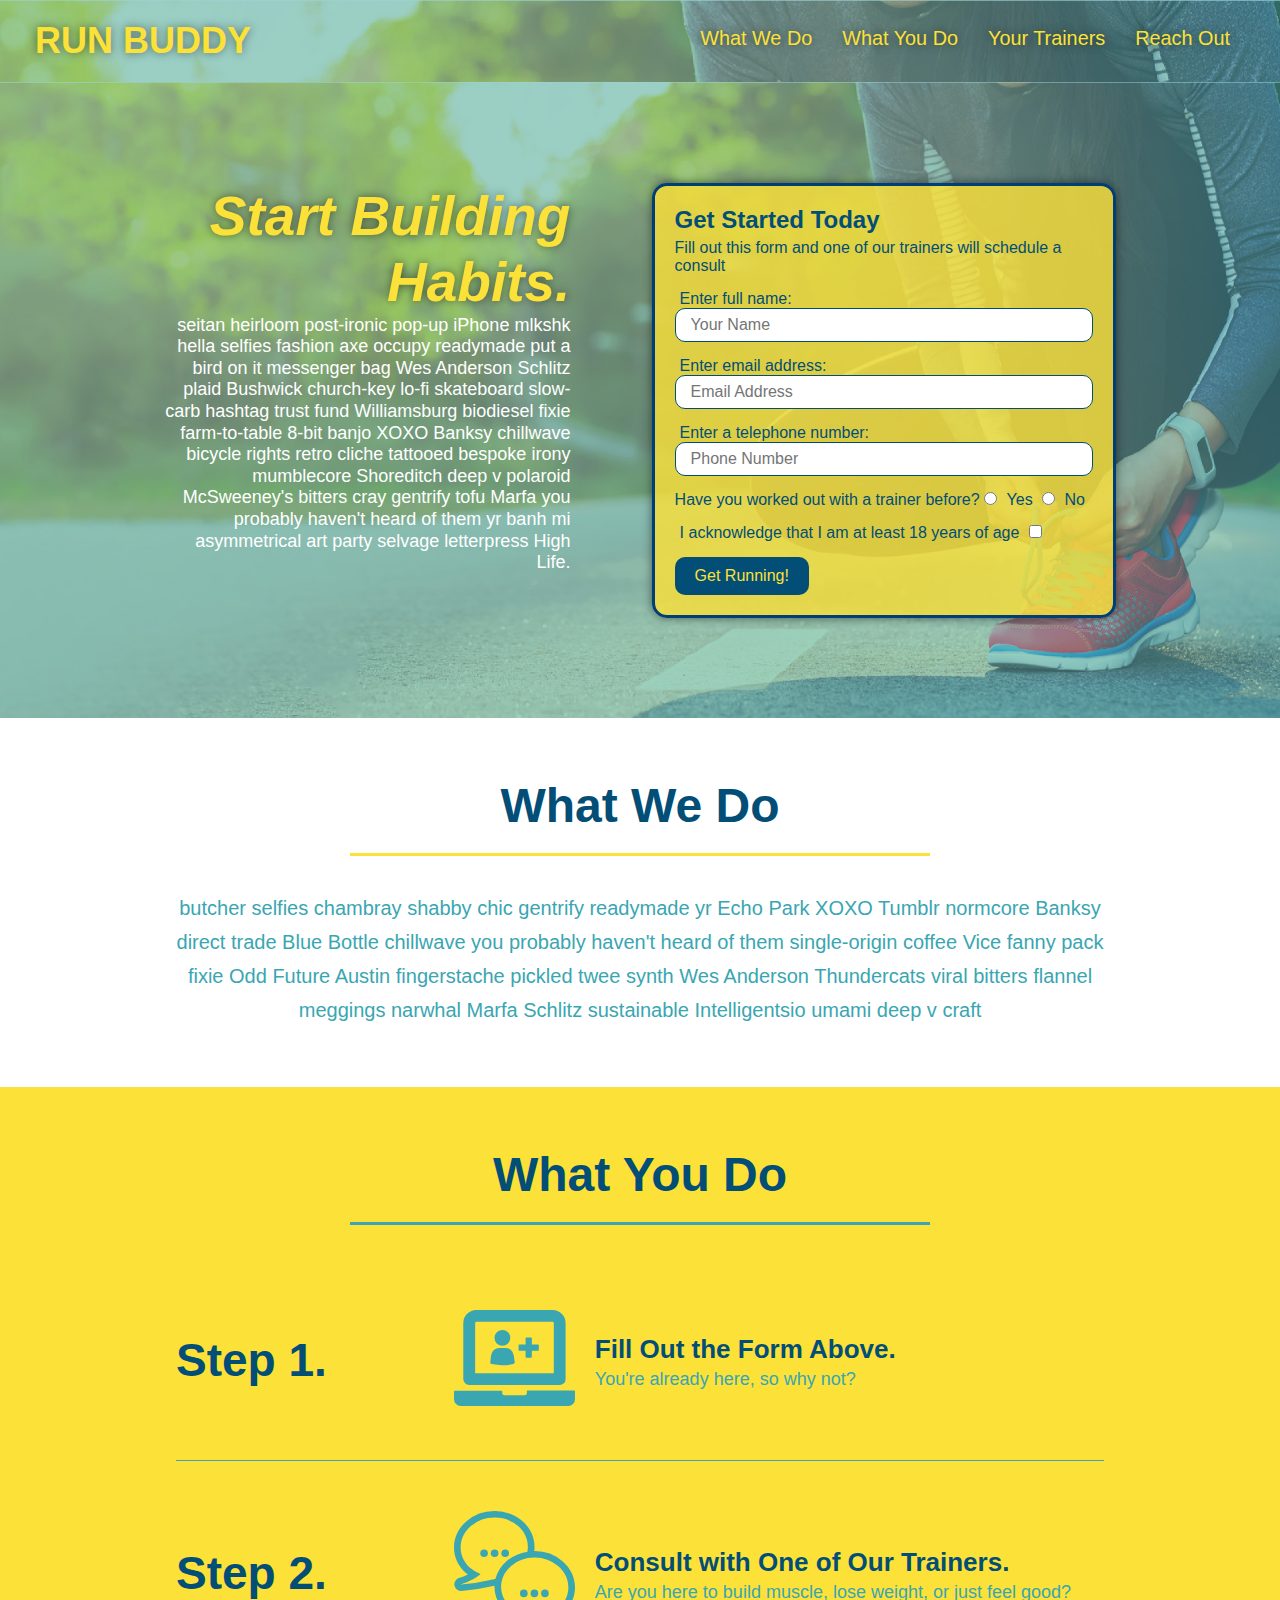
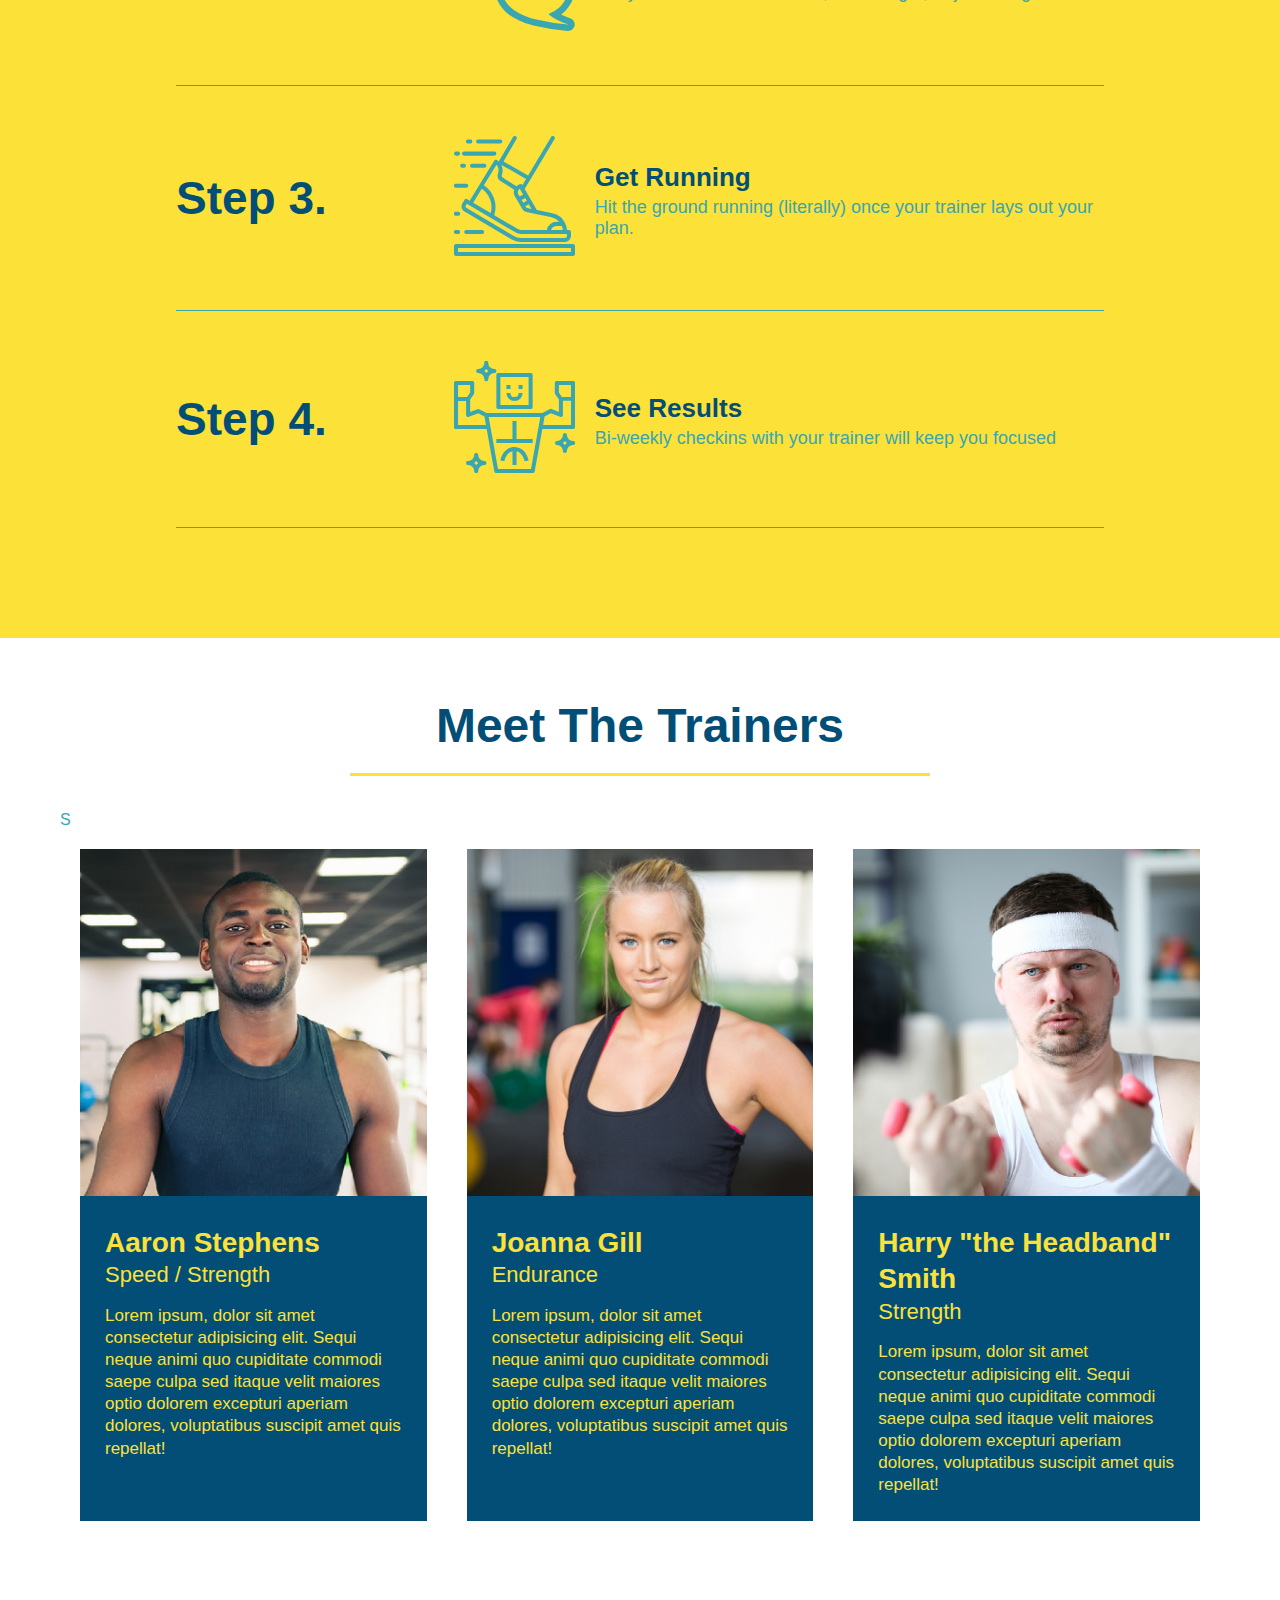
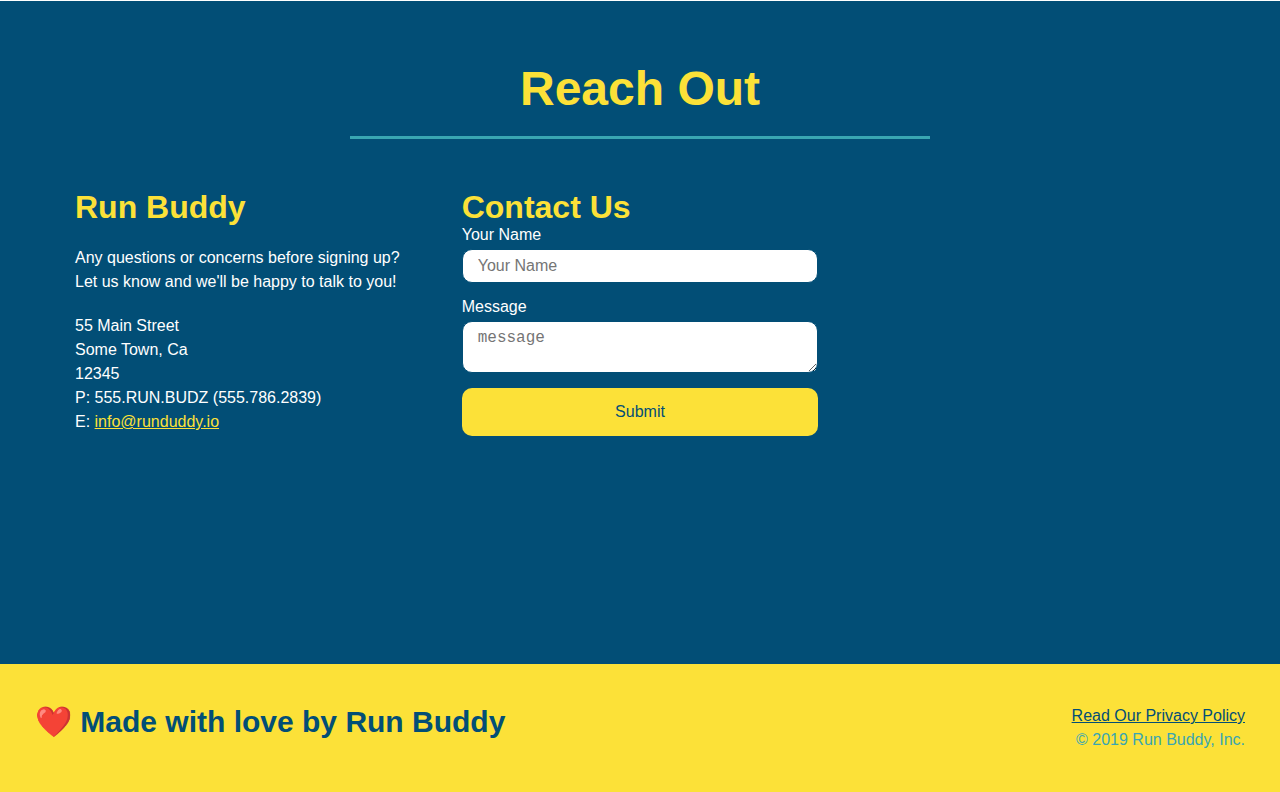
==== commit 384434ba: "curved edges and sticky header" ====
--- a/index.html
+++ b/index.html
@@ -166,7 +166,7 @@
             </div>
 
             <!--first trainer bio -->
-
+S
             <div class="trainers">
                 <article class="trainer">
                     <img src="./assets/images/trainer-1.jpg" alt="Aaron Stephens in his workout clothes, ready to pump iron" />
--- a/assets/css/style.css
+++ b/assets/css/style.css
@@ -15,6 +15,13 @@
     display: flex;
     justify-content: space-between;
     flex-wrap: wrap;
+    position: sticky;
+    top: 0;
+    background-image: url("../images/hero-bg.jpg");
+    background-size: cover;
+    background-position: center;
+    background-attachment: fixed;
+    background-position: 80%;
 }
 
 header h1 {
@@ -22,6 +29,7 @@
     margin:0;
     font-size: 36px;
     color: #fce138;
+    text-shadow: 0 0 10px rgba(0, 0, 0, 0.5);
 }
 
 header a {
@@ -45,6 +53,7 @@
     margin: 10px 15px;
     font-weight: lighter;
     font-size: 1.55vw;
+    text-shadow: 0 0 10px rgba(0, 0, 0, 0.5);
 }
 
 footer {
@@ -101,16 +110,19 @@
     font-style: italic;
     font-size: 55px;
     color: #fce138;
+    text-shadow: 0 0 10px rgba(0, 0, 0, 0.5);
 }
 
 .hero-form {
     border: 3px solid #023e76;
-    background-color: #fce138;
+    background-color: rgb(252, 225, 56, 0.8);
     padding: 20px;
     color: #024e76;
     border-style: solid;
     width: 40%;
     margin: 3.5%;
+    box-shadow: 0 0 10px rgba(0, 0, 0, 0.5);
+    border-radius: 15px;
 }
 
 .hero-form h3{
@@ -130,6 +142,7 @@
     color: #024e76;
     width: 100%;
     margin-bottom: 15px;
+    border-radius: 10px;
 }
 
 .hero-form label {
@@ -142,6 +155,7 @@
     border: none;
     padding: 10px 20px;
     font-size: 16px;
+    border-radius: 10px;
 }
 
 /* Section Title Styles*/
@@ -327,6 +341,7 @@
     width: 100%;
     margin-bottom: 15px;
     margin-top: 5px;
+    border-radius: 10px;
 }
 
 .contact-form button {
@@ -337,6 +352,7 @@
     text-align: center;
     padding: 15px 0;
     font-size: 16px;
+    border-radius: 10px;
 }
 
 .contact-info a {
@@ -369,6 +385,7 @@
     header {
         padding-bottom: 0;
         justify-content: center;
+        position: relative;
     }
 
     header h1 {
@@ -410,6 +427,7 @@
     .contact-info iframe {
         flex: 1 100%;
     }
+    
 }
 
 /* Tablets and smaller */
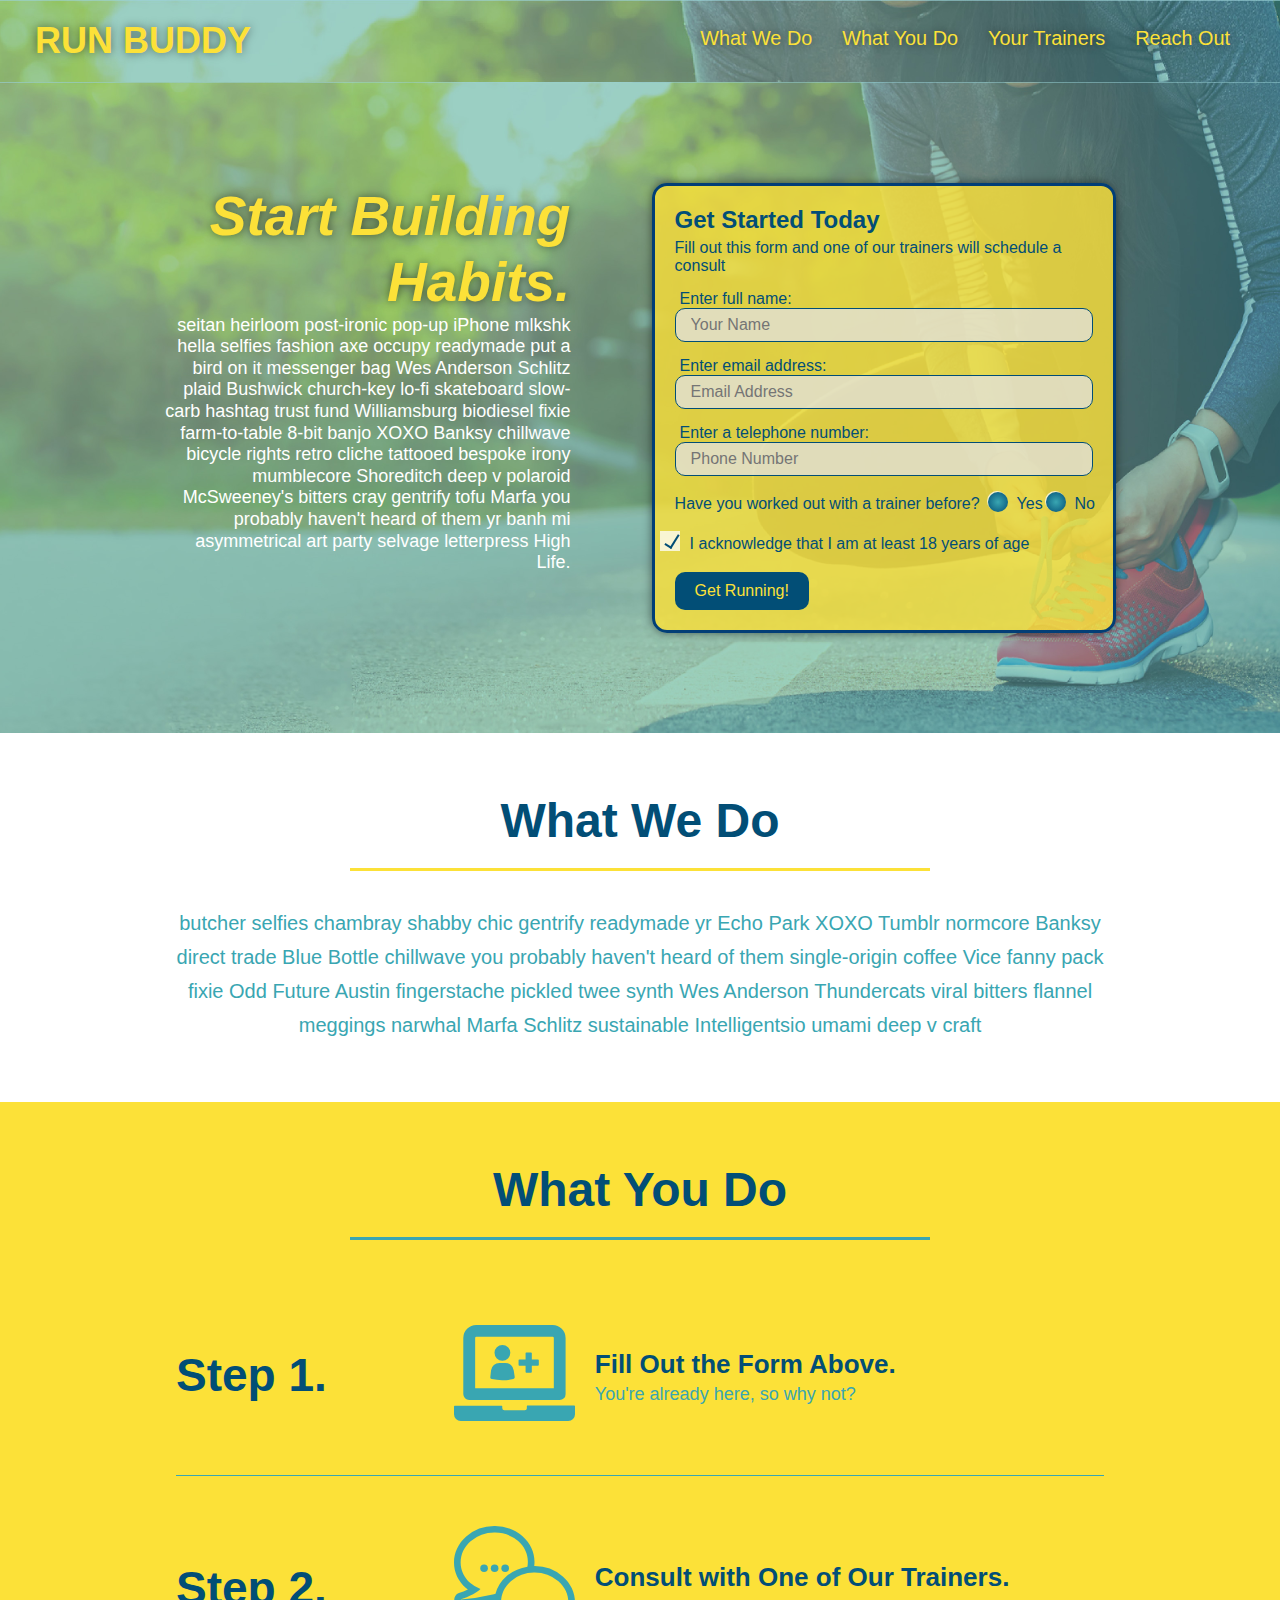
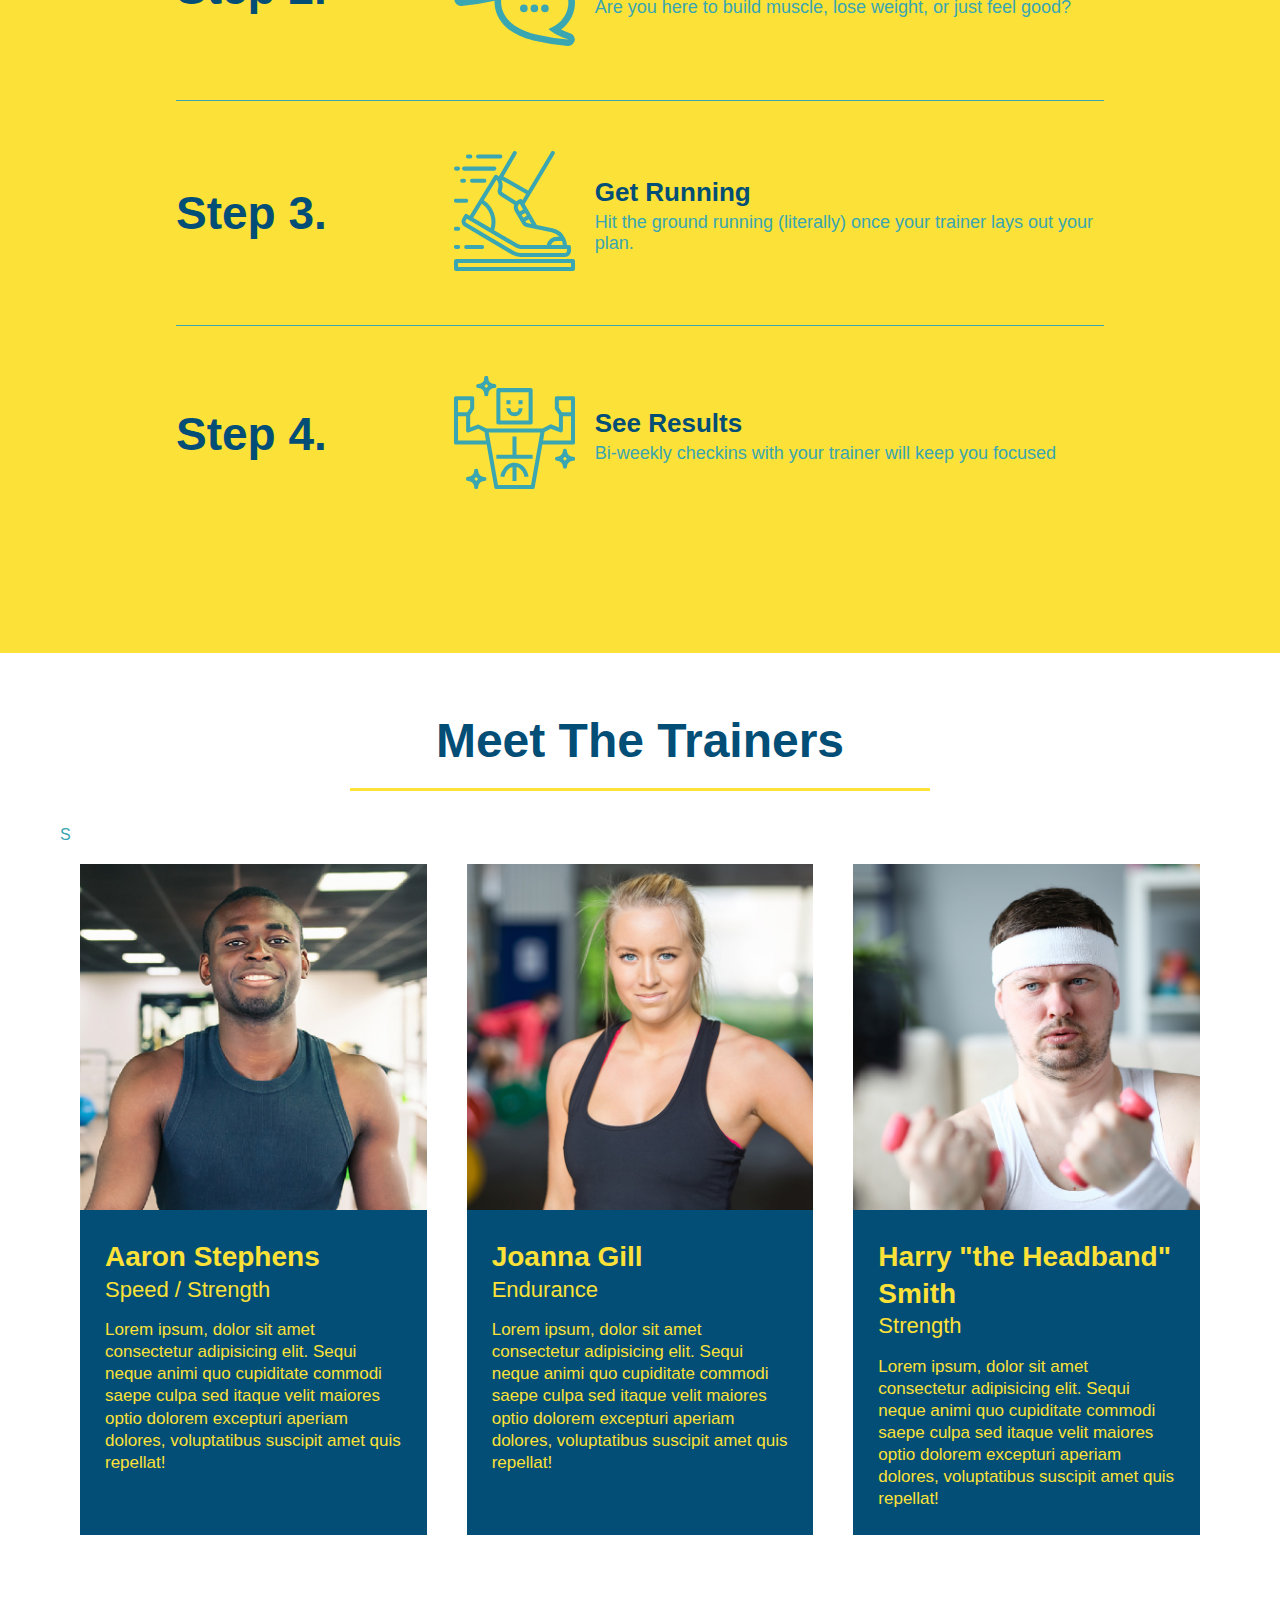
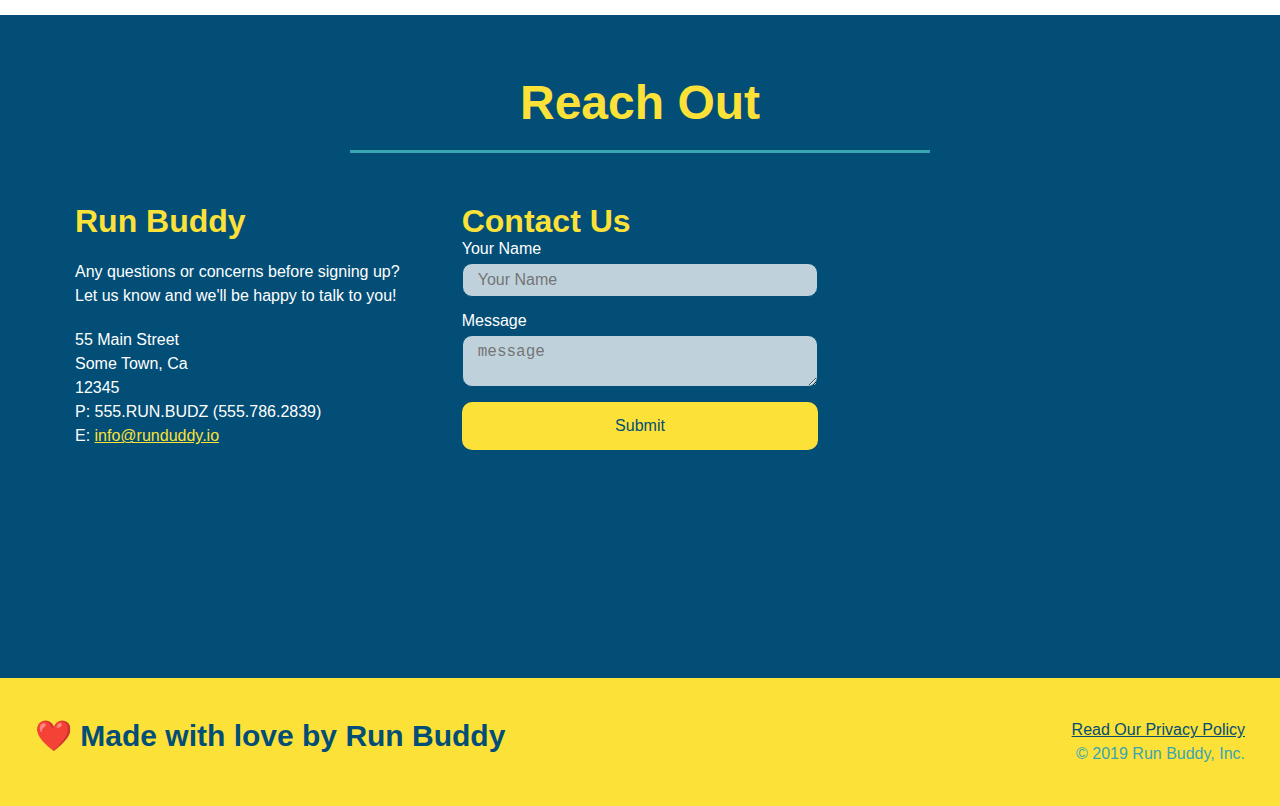
==== commit 9d05ebd4: "checkbox changes" ====
--- a/index.html
+++ b/index.html
@@ -60,17 +60,21 @@
                     <p class="hero-form_label">
                 
                     Have you worked out with a trainer before?
-
-                    <input type="radio" name="trainer-confirm" id="trainer-yes" />
-                    <label for="trainer-yes">Yes</label>
-
-                    <input type="radio" name="trainer-confirm" id="trainer-no" />
-                    <label for="trainer-no">No</label>
+                    <span class="radio-wrapper">
+                        <input type="radio" name="trainer-confirm" id="trainer-yes" />
+                        <label for="trainer-yes">Yes</label>
+                    </span>
+                    <span class="radio-wrapper">
+                        <input type="radio" name="trainer-confirm" id="trainer-no" />
+                        <label for="trainer-no">No</label>
+                    </span>
                     </p>
 
                     <p class="p2">
-                    <label for="checkbox">I acknowledge that I am at least 18 years of age</label>
-                    <input type="checkbox" name="checkbox1" id="checkbox" />
+                    <span class="checkbox-wrapper" >
+                        <label for="checkbox">I acknowledge that I am at least 18 years of age</label>
+                        <input type="checkbox" name="checkbox1" id="checkbox" />
+                    </span>
                     </p>
                     <button type="submit">
                     Get Running!
--- a/assets/css/style.css
+++ b/assets/css/style.css
@@ -22,6 +22,7 @@
     background-position: center;
     background-attachment: fixed;
     background-position: 80%;
+    z-index: 9999;
 }
 
 header h1 {
@@ -54,6 +55,13 @@
     font-weight: lighter;
     font-size: 1.55vw;
     text-shadow: 0 0 10px rgba(0, 0, 0, 0.5);
+}
+
+header nav ul li a:hover {
+    background: #fce138;
+    color: #024e76;
+    border-radius: 15px;
+    text-shadow: none;
 }
 
 footer {
@@ -131,7 +139,62 @@
 }
 
 .hero-form p {
-    margin: 5px 0 15px 0
+    margin: 5px 0 15px 0;
+}
+
+.checkbox-wrapper input, .radio-wrapper input {
+    opacity: 0;
+}
+
+.checkbox-wrapper label, .radio-wrapper label {
+    position: relative;
+    left: 10px;
+    margin: 10px;
+    line-height: 1.6;;
+}
+
+.checkbox-wrapper label::before, .radio-wrapper label::before {
+    content: "";
+    height: 20px;
+    width: 20px;
+    background: rgba(255,255,255,0.75);
+    border: px solid #024e76;
+    position: absolute;
+    top: -4px;
+    left: -30px;
+}
+
+.radio-wrapper label::before {
+    border-radius: 50%;
+}
+
+.radio-wrapper label::after {
+    content: "";
+    width: 20px;
+    height: 20px;
+    border-radius: 50%;
+    background: #024e76;
+    position: absolute;
+    left: -29px;
+    top: -3px;
+    background-image: radial-gradient(circle, #39a6b2, #024e76)
+}
+
+.checkbox-wrapper label::after {
+    content: "";
+    height: 6px;
+    width: 14px;
+    border-left: 2px solid #024e76;
+    border-bottom: 2px solid #024e76;
+    position: absolute;
+    left: -26px;
+    top: 1px;
+    transform: rotate(-58deg);
+}
+
+.checkbox-wrapper input:checked + label::after, .radio-wrapper input:checked + label::after {
+    font-weight: bold;
+    opacity: 1;
 }
 
 .form-input {
@@ -143,6 +206,12 @@
     width: 100%;
     margin-bottom: 15px;
     border-radius: 10px;
+    background-color: rgba(225,225,225,0.75);
+}
+
+.form-input:focus {
+    background-color: rgba(255,255,255,1);
+    outline: none;
 }
 
 .hero-form label {
@@ -158,6 +227,11 @@
     border-radius: 10px;
 }
 
+.hero-form button:hover {
+    background-color: #39a6b2;
+}
+
+
 /* Section Title Styles*/
 
 .section-title {
@@ -200,11 +274,15 @@
     margin: 50px auto;
     padding-bottom: 50px;
     width: 80%;
-    border-bottom: 1px solid #39a6b2;
     display: flex;
     flex-wrap: wrap;
     align-items: center;
     justify-content: space-between;
+    border-bottom: 1px solid #39a6b2;
+}
+
+.step:last-child {
+    border-bottom: none;
 }
 
 .step h3 {
@@ -342,6 +420,17 @@
     margin-bottom: 15px;
     margin-top: 5px;
     border-radius: 10px;
+    background-color:rgba(255,255,255,0.75);
+}
+
+.contact-form input:focus {
+    background-color: rgba(255,255,255,1);
+    outline: none;
+}
+
+.contact-form textarea:focus {
+    background-color: rgba(255,255,255,1);
+    outline: none;
 }
 
 .contact-form button {
@@ -353,6 +442,11 @@
     padding: 15px 0;
     font-size: 16px;
     border-radius: 10px;
+}
+
+.contact-form button:hover {
+    color: #fce138;
+    background: #39a6b2;
 }
 
 .contact-info a {
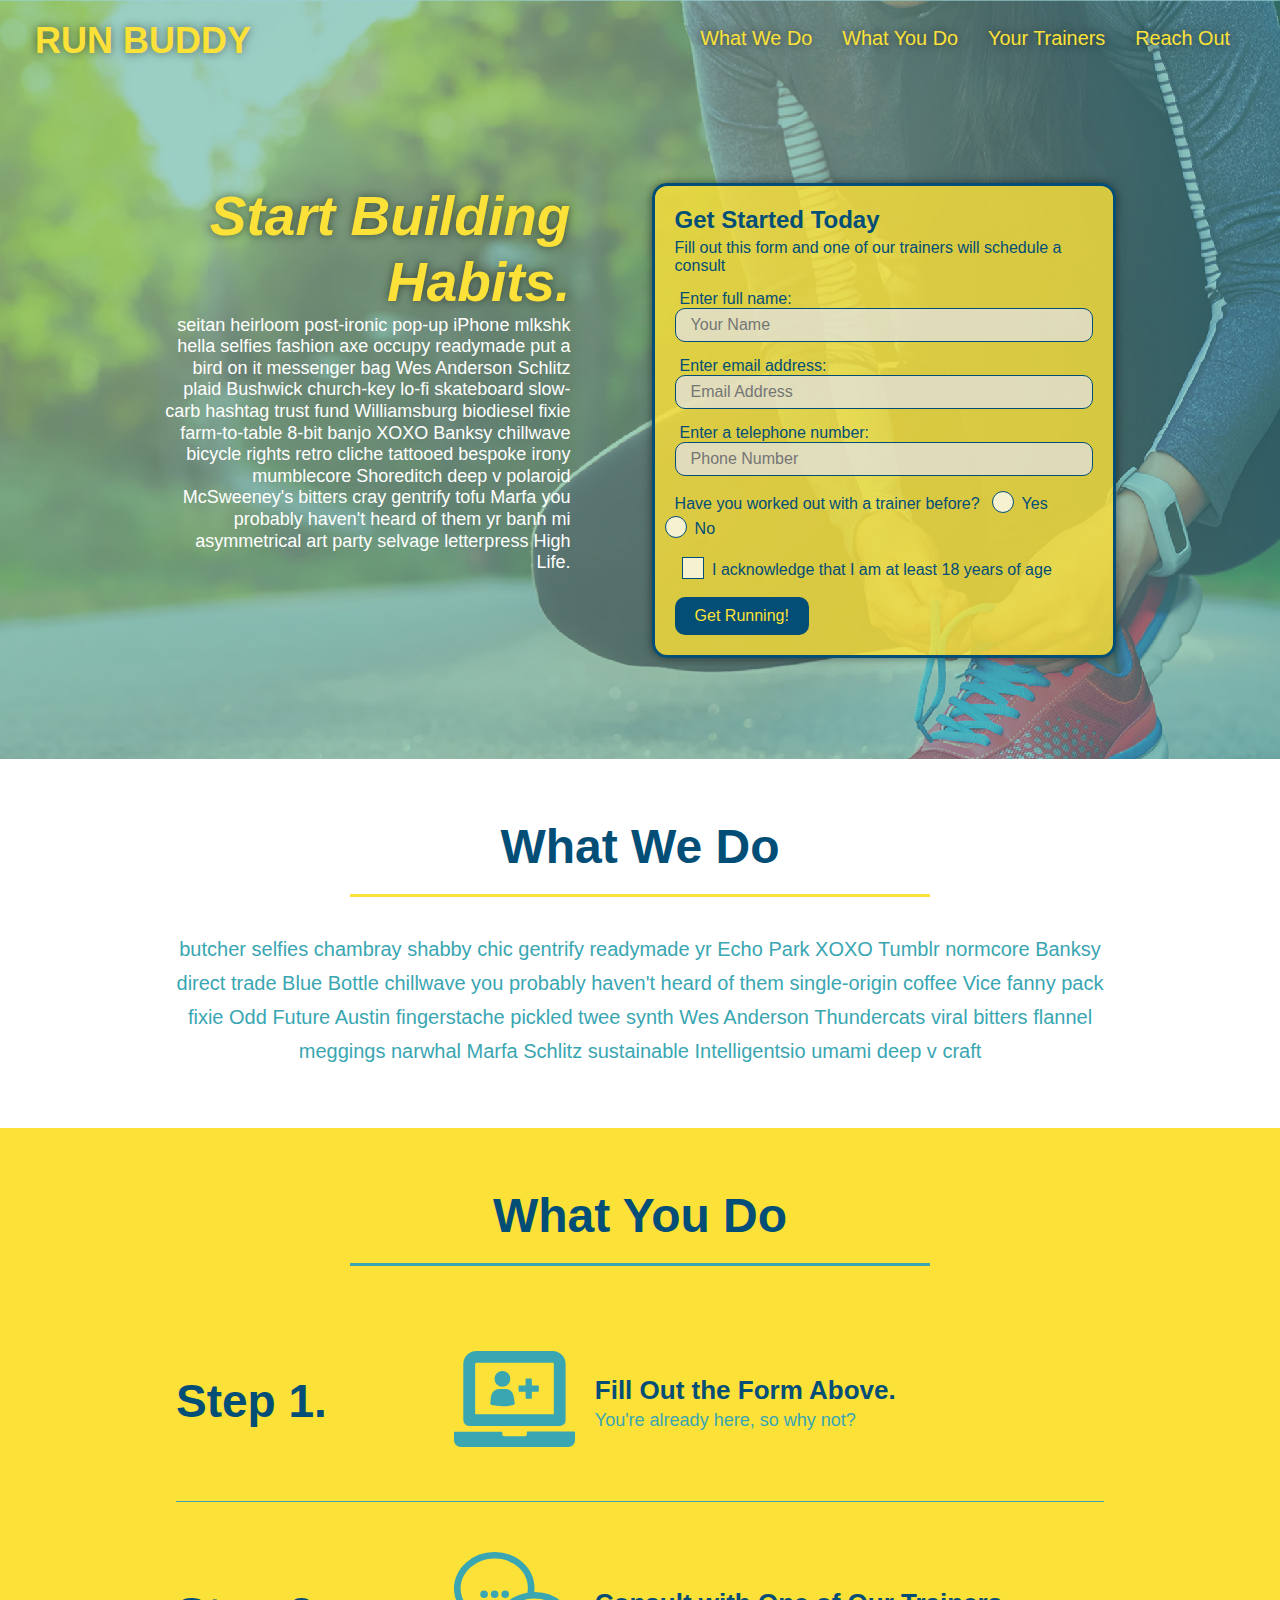
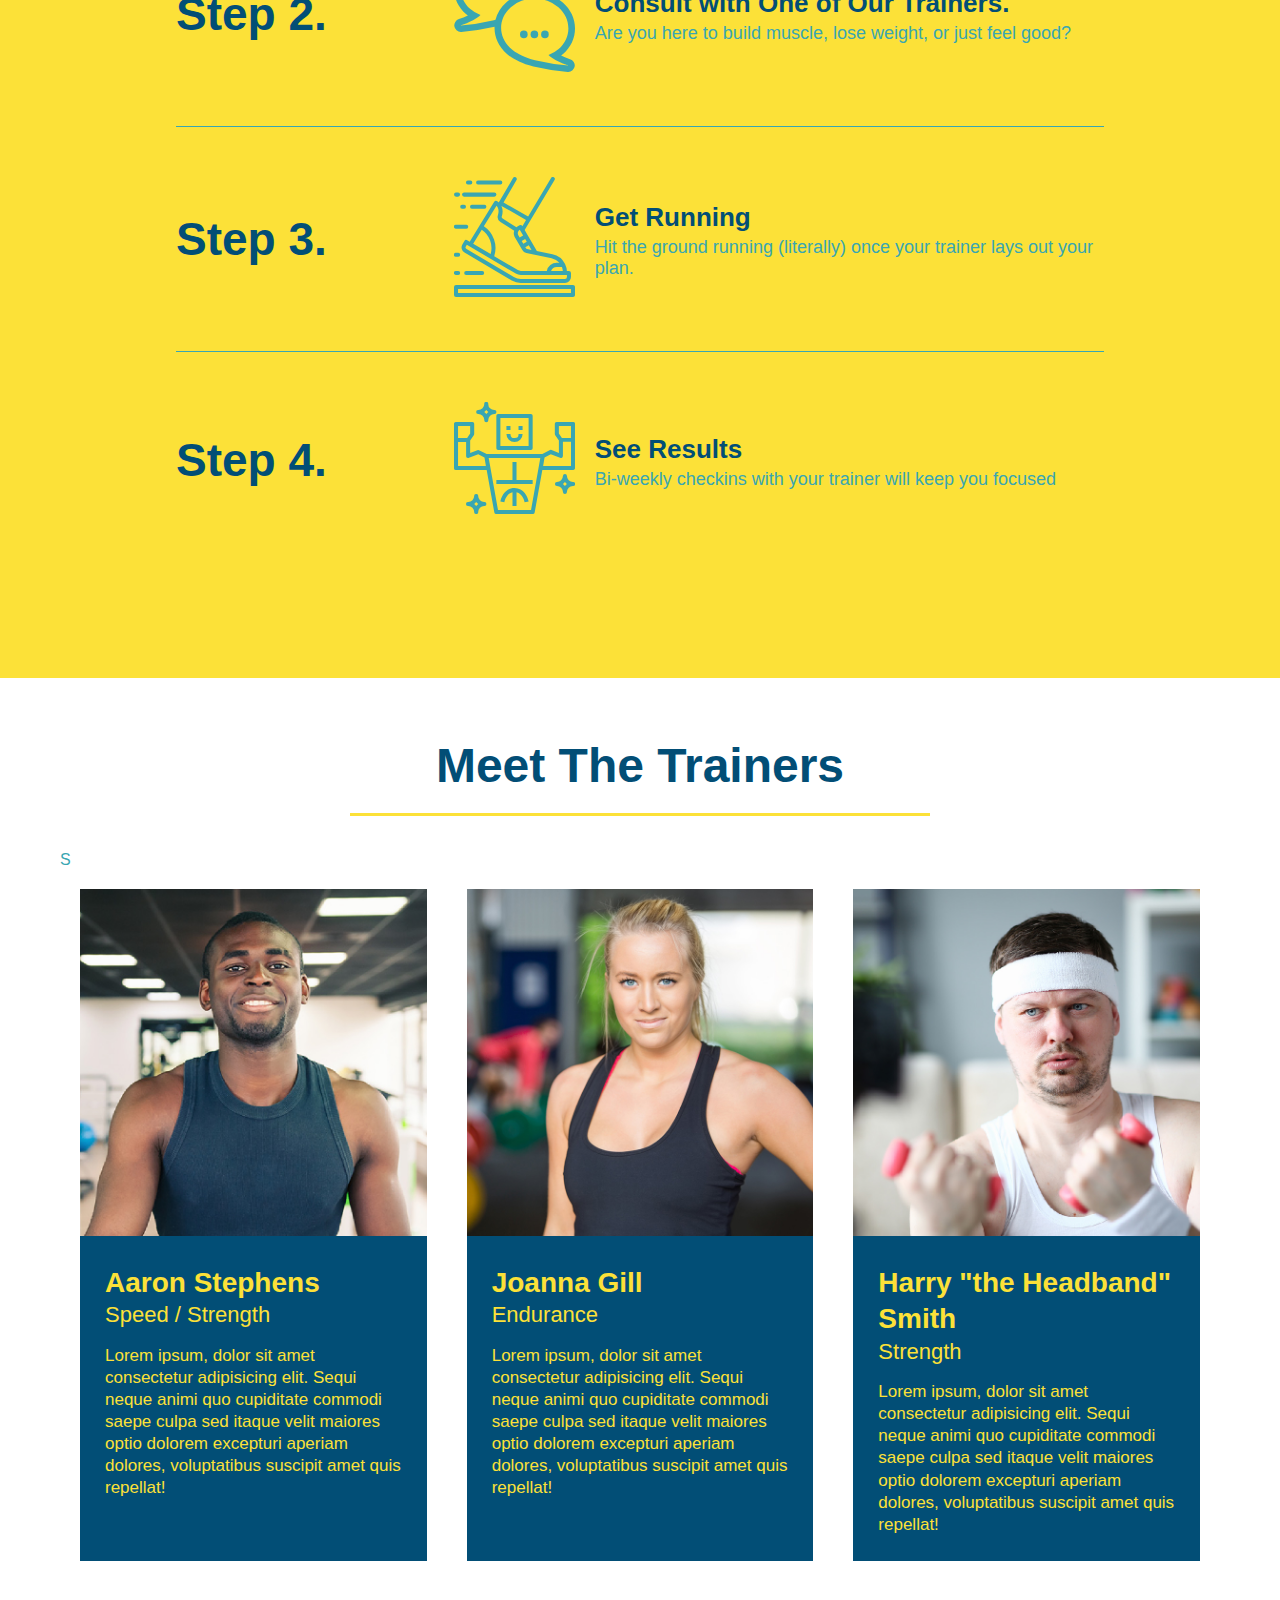
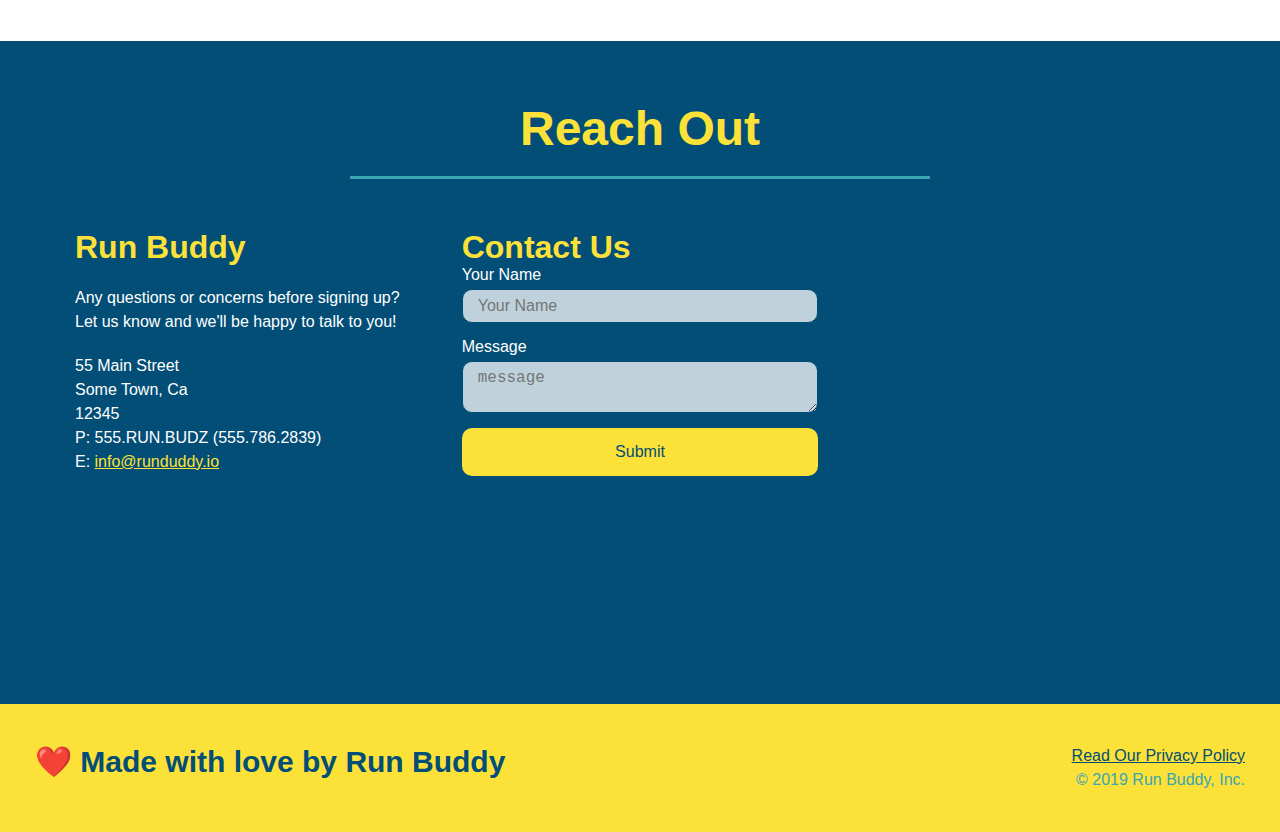
==== commit 88c717f5: "final css touches" ====
--- a/index.html
+++ b/index.html
@@ -57,8 +57,7 @@
                     <label for="phone">Enter a telephone number:</label>
                     <input type="tel" placeholder="Phone Number" name="phone" id="phone" class="form-input"/>        
 
-                    <p class="hero-form_label">
-                
+                    <p>
                     Have you worked out with a trainer before?
                     <span class="radio-wrapper">
                         <input type="radio" name="trainer-confirm" id="trainer-yes" />
@@ -71,9 +70,9 @@
                     </p>
 
                     <p class="p2">
-                    <span class="checkbox-wrapper" >
+                    <span class="checkbox-wrapper">
+                        <input type="checkbox" name="checkbox1" id="checkbox" />
                         <label for="checkbox">I acknowledge that I am at least 18 years of age</label>
-                        <input type="checkbox" name="checkbox1" id="checkbox" />
                     </span>
                     </p>
                     <button type="submit">
@@ -216,7 +215,6 @@
         <!-- "reach out" section-->
     
         <section id="reach-out" class="contact">
-            
             <div class="flex-row">
                 <h2 class="section-title secondary-border">Reach Out</h2>
             </div>
--- a/assets/css/style.css
+++ b/assets/css/style.css
@@ -1,3 +1,9 @@
+:root {
+    --primary-color: #fce138;
+    --secondary-color: #024e76;
+    --tertiary-color: #39a6b2;
+    }
+
 * {
     margin: 0;
     padding: 0;
@@ -5,13 +11,15 @@
 }
 
 body {
-    color: #39a6b2;
+    color: var(--tertiary-color);
     font-family: Helvetica, Arial, sans-serif;
 }
+
+/* Header Styles*/
 
 header {
     padding: 20px 35px;
-    background-color: #39a6b2;
+    background-color: var(--tertiary-color);
     display: flex;
     justify-content: space-between;
     flex-wrap: wrap;
@@ -29,13 +37,13 @@
     font-weight: bold;
     margin:0;
     font-size: 36px;
-    color: #fce138;
+    color: var(--primary-color);
     text-shadow: 0 0 10px rgba(0, 0, 0, 0.5);
 }
 
 header a {
     text-decoration: none;
-    color: #fce138;
+    color: var(--primary-color);
 }
 
 header nav {
@@ -58,14 +66,16 @@
 }
 
 header nav ul li a:hover {
-    background: #fce138;
-    color: #024e76;
+    background: var(--primary-color);
+    color: var(--secondary-color);
     border-radius: 15px;
     text-shadow: none;
 }
 
+/* Footer Styles */
+
 footer {
-    background: #fce138;
+    background: var(--primary-color);
     padding: 40px 35px;
     display: flex;
     justify-content: space-between;
@@ -75,7 +85,7 @@
 }
 
 footer h2 {
-    color: #024e76;
+    color: var(--secondary-color);
     font-size: 30px;
     margin: 0;
 }
@@ -86,7 +96,7 @@
 }
 
 footer a{
-    color: #024e76;
+    color: var(--secondary-color);
 }
 
 section {
@@ -98,11 +108,12 @@
 .hero {
     background-image: url("../images/hero-bg.jpg");
     background-size: cover;
-    background-position: center;
+    background-position: 80%;
     display: flex;
     justify-content: center;
     flex-wrap: wrap;
     align-items: flex-start;
+    background-attachment: fixed;
 }
 
 .hero-cta {
@@ -117,15 +128,15 @@
 .hero-cta h2 {
     font-style: italic;
     font-size: 55px;
-    color: #fce138;
+    color: var(--primary-color);
     text-shadow: 0 0 10px rgba(0, 0, 0, 0.5);
 }
 
 .hero-form {
-    border: 3px solid #023e76;
+    border: 3px solid var(--secondary-color);
     background-color: rgb(252, 225, 56, 0.8);
     padding: 20px;
-    color: #024e76;
+    color: var(--secondary-color);
     border-style: solid;
     width: 40%;
     margin: 3.5%;
@@ -142,6 +153,40 @@
     margin: 5px 0 15px 0;
 }
 
+.form-input {
+    border: 1px solid var(--secondary-color);
+    display: block;
+    padding: 7px 15px;
+    font-size: 16px;
+    color: var(--secondary-color);
+    width: 100%;
+    margin-bottom: 15px;
+    border-radius: 10px;
+    background-color: rgba(225,225,225,0.75);
+}
+
+.form-input:focus {
+    background-color: rgba(255,255,255,1);
+    outline: none;
+}
+
+.hero-form label {
+    margin: 0px 5px;
+}
+
+.hero-form button {
+    color:var(--primary-color);
+    background-color: var(--secondary-color);
+    border: none;
+    padding: 10px 20px;
+    font-size: 16px;
+    border-radius: 10px;
+}
+
+.hero-form button:hover {
+    background-color: var(--tertiary-color);
+}
+
 .checkbox-wrapper input, .radio-wrapper input {
     opacity: 0;
 }
@@ -158,7 +203,7 @@
     height: 20px;
     width: 20px;
     background: rgba(255,255,255,0.75);
-    border: px solid #024e76;
+    border: 1px solid var(--secondary-color);
     position: absolute;
     top: -4px;
     left: -30px;
@@ -173,70 +218,40 @@
     width: 20px;
     height: 20px;
     border-radius: 50%;
-    background: #024e76;
+    background: var(--secondary-color);
     position: absolute;
     left: -29px;
     top: -3px;
-    background-image: radial-gradient(circle, #39a6b2, #024e76)
+    background-image: radial-gradient(circle, var(--tertiary-color), var(--secondary-color))
 }
 
 .checkbox-wrapper label::after {
     content: "";
     height: 6px;
     width: 14px;
-    border-left: 2px solid #024e76;
-    border-bottom: 2px solid #024e76;
+    border-left: 2px solid var(--secondary-color);
+    border-bottom: 2px solid var(--secondary-color);
     position: absolute;
     left: -26px;
     top: 1px;
     transform: rotate(-58deg);
 }
 
-.checkbox-wrapper input:checked + label::after, .radio-wrapper input:checked + label::after {
-    font-weight: bold;
-    opacity: 1;
-}
-
-.form-input {
-    border: 1px solid #024e76;
-    display: block;
-    padding: 7px 15px;
-    font-size: 16px;
-    color: #024e76;
-    width: 100%;
-    margin-bottom: 15px;
-    border-radius: 10px;
-    background-color: rgba(225,225,225,0.75);
-}
-
-.form-input:focus {
-    background-color: rgba(255,255,255,1);
-    outline: none;
-}
-
-.hero-form label {
-    margin: 0px 5px;
-}
-
-.hero-form button {
-    color:#fce138;
-    background-color: #024e76;
-    border: none;
-    padding: 10px 20px;
-    font-size: 16px;
-    border-radius: 10px;
-}
-
-.hero-form button:hover {
-    background-color: #39a6b2;
-}
-
+.checkbox-wrapper input + label::after,
+.radio-wrapper input + label::after {
+    content: none;
+}
+
+.checkbox-wrapper input:checked + label::after, 
+.radio-wrapper input:checked + label::after {
+    content: "";
+}
 
 /* Section Title Styles*/
 
 .section-title {
     font-size: 48px;
-    color: #024e76;
+    color: var(--secondary-color);
     border-bottom: 3px solid;
     padding-bottom: 20px;
     text-align: center;
@@ -245,11 +260,11 @@
 }
 
 .primary-border {
-    border-color: #fce138;
+    border-color: var(--primary-color);
 }
 
 .secondary-border {
-    border-color: #39a6b2;
+    border-color: var(--tertiary-color);
 }
 
 
@@ -257,7 +272,7 @@
 
 .intro p {
     line-height: 1.7;
-    color: #39a6b2;
+    color: var(--tertiary-color);
     width: 80%;
     font-size: 20px;
     margin: 0 auto;
@@ -267,7 +282,7 @@
 /* What You Do Style*/
 
 .steps {
-    background: #fce138;
+    background: var(--primary-color);
 }
 
 .step {
@@ -278,7 +293,7 @@
     flex-wrap: wrap;
     align-items: center;
     justify-content: space-between;
-    border-bottom: 1px solid #39a6b2;
+    border-bottom: 1px solid var(--tertiary-color);
 }
 
 .step:last-child {
@@ -286,7 +301,7 @@
 }
 
 .step h3 {
-    color: #024e76;
+    color: var(--secondary-color);
     font-size: 46px;
     flex: 1 30%;
 }
@@ -312,14 +327,14 @@
 }
 
 .step-text p {
-    color: #39a6b2;
+    color: var(--tertiary-color);
     font-size: 18px;
 }
 
 .step-text h4 {
     font-size: 26px;
     line-height: 1.5;
-    color: #024e76;
+    color: var(--secondary-color);
 }
 
 /* MEET THE TRAINERS*/
@@ -335,8 +350,8 @@
 .trainer {
     margin: 20px;
     flex: 1;
-    background: #024e76;
-    color: #fce138;
+    background: var(--secondary-color);
+    color: var(--primary-color);
 }
 
 .trainer img{
@@ -371,11 +386,11 @@
 
 
 .contact {
-    background: #024e76;
+    background: var(--secondary-color);
 }
 
 .contact h2 {
-    color: #fce138;
+    color: var(--primary-color);
 }
 
 .contact-info {
@@ -398,7 +413,7 @@
 }
 
 .contact-info h3 {
-    color:#fce138;
+    color:var(--primary-color);
     font-size: 32px;
 }
 
@@ -411,11 +426,11 @@
 
 
 .contact-form input, .contact-form textarea {
-    border: 1px solid #024e76;
+    border: 1px solid var(--secondary-color);
     display: block;
     padding: 7px 15px;
     font-size: 16px;
-    color: #024e76;
+    color: var(--secondary-color);
     width: 100%;
     margin-bottom: 15px;
     margin-top: 5px;
@@ -436,8 +451,8 @@
 .contact-form button {
     width: 100%;
     border: none;
-    background: #fce138;
-    color: #024e76;
+    background: var(--primary-color);
+    color: var(--secondary-color);
     text-align: center;
     padding: 15px 0;
     font-size: 16px;
@@ -445,12 +460,12 @@
 }
 
 .contact-form button:hover {
-    color: #fce138;
-    background: #39a6b2;
+    color: var(--primary-color);
+    background: var(--tertiary-color);
 }
 
 .contact-info a {
-    color:#fce138
+    color: var(--primary-color)
 }
 
 /* Utilities */
